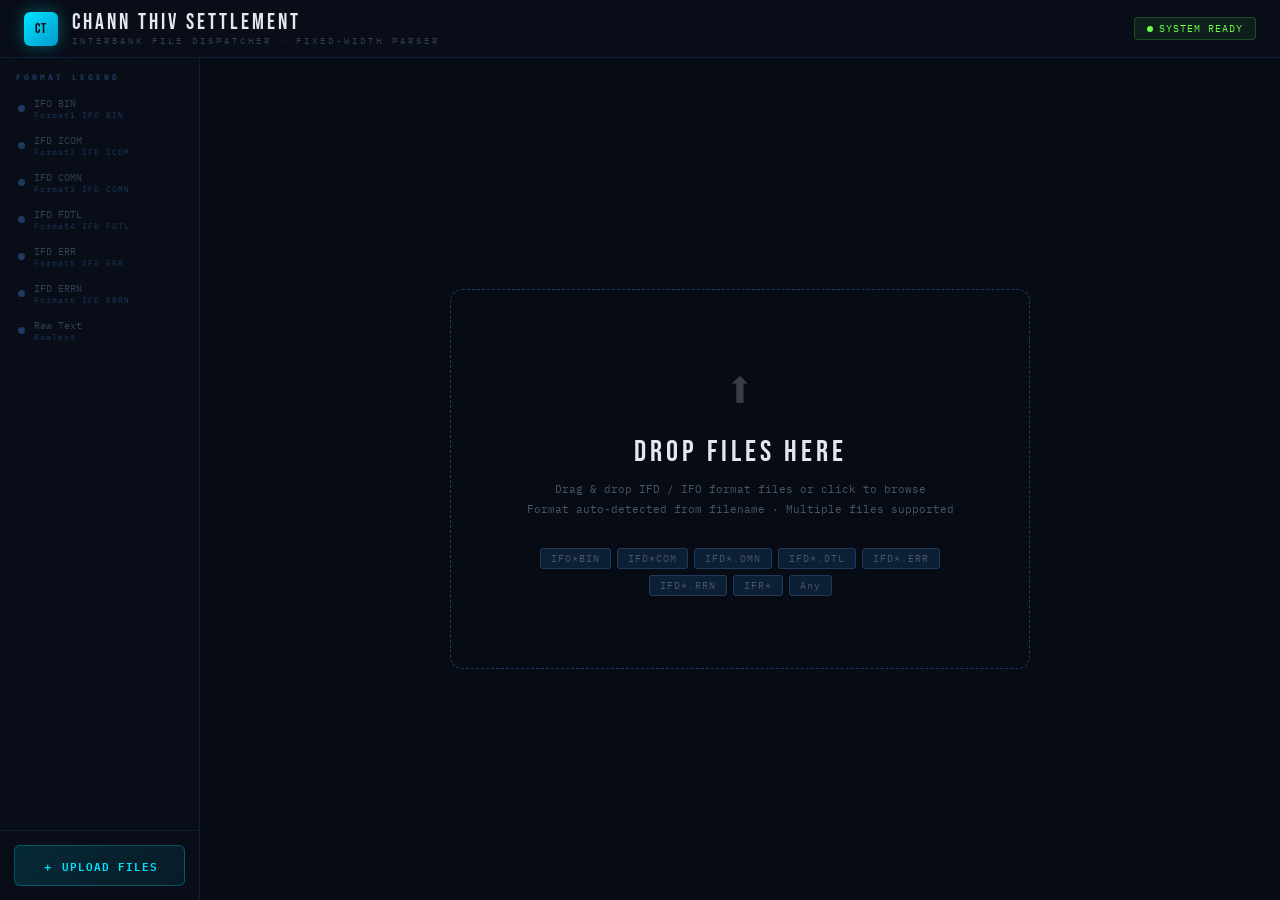
==== index.html @ de0f19fb "Update index.html" ====
<!DOCTYPE html>
<html lang="en">
<head>
  <meta charset="UTF-8" />
  <meta name="viewport" content="width=device-width, initial-scale=1.0"/>
  <title>IFD File Parser System</title>

  <!-- Google Fonts -->
  <link href="https://fonts.googleapis.com/css2?family=IBM+Plex+Mono:wght@300;400;500;600;700&family=Bebas+Neue&display=swap" rel="stylesheet"/>

  <!-- Stylesheet -->
  <link rel="stylesheet" href="./css/style.css"/>
</head>
<body>

  <!-- ═══════════════════════════════════════════════
       HEADER
  ═══════════════════════════════════════════════ -->
  <div id="header">
    <div id="header-left">
      <div id="logo">CT</div>
      <div>
        <div id="app-title">CHANN THIV SETTLEMENT</div>
        <div id="app-sub">INTERBANK FILE DISPATCHER · FIXED-WIDTH PARSER</div>
      </div>
    </div>
    <div id="header-right">
      <div class="badge" id="badge-files">— FILES LOADED</div>
      <div class="badge" id="badge-status">
        <span class="pulse-dot"></span> SYSTEM READY
      </div>
    </div>
  </div>

  <!-- ═══════════════════════════════════════════════
       MAIN LAYOUT
  ═══════════════════════════════════════════════ -->
  <div id="layout">

    <!-- SIDEBAR -->
    <div id="sidebar">
      <div id="sidebar-title">FORMAT LEGEND</div>
      <div id="format-legend">
        <!-- Populated by app.js → renderLegend() -->
      </div>
      <div id="sidebar-bottom">
        <button class="btn" id="btn-upload" onclick="document.getElementById('file-input').click()">
          ＋ UPLOAD FILES
        </button>
        <button class="btn" id="btn-clear" onclick="clearAll()">
          ✕ CLEAR ALL
        </button>
      </div>
    </div>

    <!-- MAIN CONTENT -->
    <div id="main">

      <!-- ── DROP ZONE (shown when no files loaded) ── -->
      <div id="dropzone-wrap">
        <div id="dropzone"
          ondragover="onDragOver(event)"
          ondragleave="onDragLeave(event)"
          ondrop="onDrop(event)"
          onclick="document.getElementById('file-input').click()"
        >
          <!-- Loading state -->
          <div id="loading-wrap">
            <div id="spinner"></div>
            <div id="loading-text">PROCESSING FILES... 0%</div>
            <div id="progress-bar-wrap">
              <div id="progress-bar"></div>
            </div>
          </div>

          <!-- Default state -->
          <div id="dz-content">
            <div id="dz-icon">⬆</div>
            <div id="dz-title">DROP FILES HERE</div>
            <div id="dz-sub">
              Drag &amp; drop IFD / IFO format files or click to browse<br>
              Format auto-detected from filename · Multiple files supported
            </div>
            <div id="dz-tags">
              <span class="dz-tag">IFO*BIN</span>
              <span class="dz-tag">IFD*COM</span>
              <span class="dz-tag">IFD*.OMN</span>
              <span class="dz-tag">IFD*.DTL</span>
              <span class="dz-tag">IFD*.ERR</span>
              <span class="dz-tag">IFD*.RRN</span>
              <span class="dz-tag">IFR*</span>
              <span class="dz-tag">Any</span>
            </div>
          </div>
        </div>
      </div>

      <!-- ── FILE VIEW (shown when files are loaded) ── -->
      <div id="file-view">

        <!-- File Tabs -->
        <div id="tabs-bar">
          <!-- Populated by app.js → renderTabs() -->
          <div id="tab-add-wrap">
            <button id="tab-add-btn" onclick="document.getElementById('file-input').click()">
              ＋ ADD
            </button>
          </div>
        </div>

        <!-- Toolbar -->
        <div id="toolbar">
          <div id="search-wrap">
            <span id="search-icon">⌕</span>
            <input
              type="text"
              id="search-input"
              placeholder="Search all columns..."
              oninput="onSearch(this.value)"
            />
            <span id="search-clear" onclick="clearSearch()">✕</span>
          </div>
          <div id="format-badge" class="badge">—</div>
          <div id="stats">
            <span><span class="stat-label">ROWS </span><span class="stat-val" id="stat-rows">0</span></span>
            <span><span class="stat-label">COLS </span><span class="stat-val" id="stat-cols">0</span></span>
            <span><span class="stat-label">SIZE </span><span class="stat-val" id="stat-size">—</span></span>
            <span id="filter-note"></span>
          </div>
          <button id="btn-export" onclick="exportCSV()">↓ EXPORT CSV</button>
        </div>

        <!-- Data Table -->
        <div id="table-wrap">
          <table id="data-table">
            <thead id="table-head"></thead>
            <tbody id="table-body"></tbody>
          </table>
        </div>

        <!-- Status Bar -->
        <div id="status-bar">
          <span id="status-left">IFD PARSER · PAN MASKING ACTIVE · 🔒 CARD DATA PROTECTED</span>
          <div id="status-files"></div>
          <span id="status-right">CLICK ANY CELL TO COPY</span>
        </div>

      </div><!-- /file-view -->
    </div><!-- /main -->
  </div><!-- /layout -->

  <!-- Hidden file input -->
  <input type="file" id="file-input" multiple style="display:none"
    onchange="handleFileInput(this.files)"/>

  <!-- Copy toast notification -->
  <div id="toast">Copied!</div>

  <!-- ═══════════════════════════════════════════════
       SCRIPTS (formats first, then app logic)
  ═══════════════════════════════════════════════ -->
  <script src="./js/formats.js"></script>
  <script src="./js/app.js"></script>

</body>
</html>
---- css/style.css ----
/* ═══════════════════════════════════════════════════════════════════
   IFD FILE PARSER SYSTEM — STYLESHEET
   style.css

   Sections:
   1. Reset & Base
   2. Scrollbar
   3. Header
   4. Layout
   5. Sidebar
   6. Buttons
   7. Drop Zone
   8. Loading
   9. File View
   10. Tabs
   11. Toolbar & Search
   12. Data Table
   13. Status Bar
   14. Toast
   15. Animations
═══════════════════════════════════════════════════════════════════ */


/* ─── 1. RESET & BASE ───────────────────────────────────────────── */
*, *::before, *::after {
  box-sizing: border-box;
  margin: 0;
  padding: 0;
}

html, body {
  height: 100%;
  overflow: hidden;
}

body {
  background: #070B14;
  color: #CBD5E1;
  font-family: 'IBM Plex Mono', 'Courier New', monospace;
  display: flex;
  flex-direction: column;
  height: 100vh;
}


/* ─── 2. SCROLLBAR ──────────────────────────────────────────────── */
::-webkit-scrollbar          { width: 5px; height: 5px; }
::-webkit-scrollbar-track    { background: #0A0F1E; }
::-webkit-scrollbar-thumb    { background: #1E3A5F; border-radius: 3px; }
::-webkit-scrollbar-thumb:hover { background: #00E5FF44; }


/* ─── 3. HEADER ─────────────────────────────────────────────────── */
#header {
  background: #080D18;
  border-bottom: 1px solid #0D1F35;
  padding: 0 24px;
  height: 58px;
  display: flex;
  align-items: center;
  justify-content: space-between;
  flex-shrink: 0;
  z-index: 20;
}

#header-left {
  display: flex;
  align-items: center;
  gap: 14px;
}

#logo {
  width: 34px;
  height: 34px;
  background: linear-gradient(135deg, #00E5FF, #0099CC);
  border-radius: 6px;
  display: flex;
  align-items: center;
  justify-content: center;
  font-family: 'Bebas Neue';
  font-size: 14px;
  color: #070B14;
  letter-spacing: 1px;
  box-shadow: 0 0 16px rgba(0, 229, 255, 0.35);
  flex-shrink: 0;
}

#app-title {
  font-family: 'Bebas Neue';
  font-size: 22px;
  letter-spacing: 3px;
  color: #E2E8F0;
  line-height: 1;
}

#app-sub {
  font-size: 9px;
  color: #334155;
  letter-spacing: 3px;
  margin-top: 1px;
}

#header-right {
  display: flex;
  align-items: center;
  gap: 10px;
}

/* Badges */
.badge {
  border-radius: 4px;
  padding: 4px 12px;
  font-size: 10px;
  letter-spacing: 1px;
  display: flex;
  align-items: center;
  gap: 6px;
}

#badge-files {
  background: rgba(0, 229, 255, 0.08);
  border: 1px solid rgba(0, 229, 255, 0.2);
  color: #00E5FF;
  display: none; /* shown via JS when files are loaded */
}

#badge-status {
  background: rgba(105, 255, 71, 0.08);
  border: 1px solid rgba(105, 255, 71, 0.2);
  color: #69FF47;
}

.pulse-dot {
  width: 6px;
  height: 6px;
  border-radius: 50%;
  background: #69FF47;
  animation: pulse 2s infinite;
  display: inline-block;
}


/* ─── 4. LAYOUT ─────────────────────────────────────────────────── */
#layout {
  display: flex;
  flex: 1;
  overflow: hidden;
}

#main {
  flex: 1;
  display: flex;
  flex-direction: column;
  overflow: hidden;
}


/* ─── 5. SIDEBAR ────────────────────────────────────────────────── */
#sidebar {
  width: 200px;
  background: #080D18;
  border-right: 1px solid #0D1F35;
  display: flex;
  flex-direction: column;
  flex-shrink: 0;
}

#sidebar-title {
  padding: 14px 16px 8px;
  font-size: 8px;
  color: #1E3A5F;
  letter-spacing: 3px;
  font-weight: 700;
}

#format-legend {
  flex: 1;
  overflow-y: auto;
}

/* Each format row in sidebar */
.legend-item {
  padding: 7px 16px;
  display: flex;
  align-items: center;
  gap: 9px;
  border-left: 2px solid transparent;
  transition: all 0.2s;
}

.legend-dot {
  width: 7px;
  height: 7px;
  border-radius: 50%;
  background: #1E3A5F;
  flex-shrink: 0;
  transition: all 0.3s;
}

.legend-label {
  font-size: 10px;
  color: #334155;
  font-weight: 400;
}

.legend-sub {
  font-size: 8px;
  color: #1E3A5F;
  letter-spacing: 1px;
}

#sidebar-bottom {
  padding: 14px;
  border-top: 1px solid #0D1F35;
  display: flex;
  flex-direction: column;
  gap: 6px;
}


/* ─── 6. BUTTONS ────────────────────────────────────────────────── */
.btn {
  width: 100%;
  border-radius: 6px;
  padding: 10px 0;
  font-size: 11px;
  font-family: 'IBM Plex Mono';
  letter-spacing: 1px;
  font-weight: 600;
  cursor: pointer;
  transition: all 0.15s;
}

.btn:hover  { opacity: 0.82; transform: translateY(-1px); }
.btn:active { transform: translateY(0); }

#btn-upload {
  background: linear-gradient(135deg, #00E5FF22, #00E5FF11);
  border: 1px solid #00E5FF44;
  color: #00E5FF;
}

#btn-clear {
  background: transparent;
  border: 1px solid #1E3A5F;
  color: #475569;
  display: none; /* shown via JS */
}


/* ─── 7. DROP ZONE ──────────────────────────────────────────────── */
#dropzone-wrap {
  flex: 1;
  display: flex;
  align-items: center;
  justify-content: center;
  padding: 40px;
}

#dropzone {
  width: 100%;
  max-width: 580px;
  border-radius: 12px;
  padding: 72px 48px;
  text-align: center;
  border: 1.5px dashed #1E3A5F;
  transition: all 0.2s;
  cursor: pointer;
}

#dropzone:hover,
#dropzone.drag {
  border-color: #00E5FF;
  box-shadow: 0 0 40px rgba(0, 229, 255, 0.15),
              inset 0 0 40px rgba(0, 229, 255, 0.04);
  background: rgba(0, 229, 255, 0.03);
}

#dz-icon {
  font-size: 52px;
  margin-bottom: 20px;
  opacity: 0.25;
  line-height: 1;
}

#dz-title {
  font-family: 'Bebas Neue';
  font-size: 30px;
  color: #E2E8F0;
  letter-spacing: 4px;
  margin-bottom: 10px;
}

#dz-sub {
  font-size: 11px;
  color: #475569;
  line-height: 1.8;
  margin-bottom: 28px;
}

#dz-tags {
  display: flex;
  flex-wrap: wrap;
  gap: 6px;
  justify-content: center;
}

.dz-tag {
  background: #0D1F35;
  border: 1px solid #1E3A5F;
  border-radius: 3px;
  padding: 3px 10px;
  font-size: 10px;
  color: #475569;
  letter-spacing: 1px;
}


/* ─── 8. LOADING ────────────────────────────────────────────────── */
#loading-wrap {
  display: none; /* toggled via JS */
  flex-direction: column;
  align-items: center;
}

#spinner {
  width: 52px;
  height: 52px;
  border: 3px solid #0D1F35;
  border-top: 3px solid #00E5FF;
  border-radius: 50%;
  margin: 0 auto 24px;
  animation: spin 0.9s linear infinite;
}

#loading-text {
  font-size: 12px;
  color: #00E5FF;
  margin-bottom: 20px;
  letter-spacing: 2px;
}

#progress-bar-wrap {
  background: #0D1F35;
  border-radius: 4px;
  height: 3px;
  overflow: hidden;
  width: 280px;
}

#progress-bar {
  height: 100%;
  background: linear-gradient(90deg, #00E5FF, #69FF47);
  border-radius: 4px;
  width: 0%;
  transition: width 0.4s ease;
}


/* ─── 9. FILE VIEW ──────────────────────────────────────────────── */
#file-view {
  display: none; /* shown via JS */
  flex-direction: column;
  flex: 1;
  overflow: hidden;
}


/* ─── 10. TABS ──────────────────────────────────────────────────── */
#tabs-bar {
  background: #080D18;
  border-bottom: 1px solid #0D1F35;
  display: flex;
  align-items: stretch;
  overflow-x: auto;
  flex-shrink: 0;
  min-height: 44px;
}

#tabs-bar::-webkit-scrollbar { height: 3px; }

.tab {
  padding: 0 16px;
  display: flex;
  align-items: center;
  gap: 8px;
  border-bottom: 2px solid transparent;
  min-width: 0;
  flex-shrink: 0;
  max-width: 220px;
  cursor: pointer;
  transition: all 0.18s;
}

.tab:hover  { background: rgba(255, 255, 255, 0.04); }
.tab.active { background: rgba(0, 0, 0, 0.3); }

.tab-dot {
  width: 7px;
  height: 7px;
  border-radius: 50%;
  flex-shrink: 0;
}

.tab-name {
  font-size: 10px;
  color: #475569;
  overflow: hidden;
  text-overflow: ellipsis;
  white-space: nowrap;
  font-weight: 400;
}

.tab.active .tab-name { font-weight: 600; }

.tab-count {
  background: rgba(255, 255, 255, 0.05);
  border-radius: 3px;
  padding: 1px 6px;
  font-size: 9px;
  color: #334155;
  flex-shrink: 0;
}

.tab-close {
  background: none;
  border: none;
  color: #334155;
  cursor: pointer;
  font-size: 14px;
  padding: 0 2px;
  margin-left: 2px;
  flex-shrink: 0;
  line-height: 1;
}

.tab-close:hover { color: #FF4757; }

#tab-add-wrap {
  margin-left: auto;
  display: flex;
  align-items: center;
  padding: 0 12px;
}

#tab-add-btn {
  background: none;
  border: 1.5px dashed #1E3A5F;
  color: #334155;
  font-size: 10px;
  padding: 5px 12px;
  border-radius: 4px;
  cursor: pointer;
  font-family: 'IBM Plex Mono';
  letter-spacing: 1px;
  transition: all 0.2s;
}

#tab-add-btn:hover { border-color: #00E5FF66; }


/* ─── 11. TOOLBAR & SEARCH ──────────────────────────────────────── */
#toolbar {
  background: #080D18;
  border-bottom: 1px solid #0D1F35;
  padding: 10px 20px;
  display: flex;
  align-items: center;
  gap: 12px;
  flex-shrink: 0;
  flex-wrap: wrap;
}

#search-wrap {
  display: flex;
  align-items: center;
  gap: 8px;
  background: #0A0F1E;
  border: 1px solid #1E3A5F;
  border-radius: 6px;
  padding: 6px 12px;
  flex: 1;
  max-width: 340px;
}

#search-icon {
  color: #334155;
  font-size: 14px;
}

#search-input {
  background: none;
  border: none;
  color: #94A3B8;
  font-size: 11px;
  font-family: 'IBM Plex Mono';
  width: 100%;
  outline: none;
}

#search-input::placeholder { color: #334155; }

#search-clear {
  color: #334155;
  cursor: pointer;
  font-size: 11px;
  display: none; /* shown via JS when search has value */
}

#format-badge {
  border-radius: 4px;
  padding: 5px 12px;
  font-size: 10px;
  letter-spacing: 1px;
  font-weight: 600;
  flex-shrink: 0;
}

#stats {
  display: flex;
  gap: 16px;
  font-size: 10px;
  flex-shrink: 0;
}

.stat-label { color: #334155; }
.stat-val   { color: #94A3B8; font-weight: 600; }

#filter-note {
  color: #FFD700;
  font-size: 9px;
  display: none; /* shown via JS */
}

#btn-export {
  margin-left: auto;
  background: transparent;
  border-radius: 6px;
  padding: 7px 18px;
  font-size: 10px;
  font-family: 'IBM Plex Mono';
  letter-spacing: 1px;
  flex-shrink: 0;
  cursor: pointer;
  transition: all 0.15s;
}

#btn-export:hover { opacity: 0.82; transform: translateY(-1px); }


/* ─── 12. DATA TABLE ────────────────────────────────────────────── */
#table-wrap {
  flex: 1;
  overflow: auto;
  position: relative;
}

#data-table {
  border-collapse: collapse;
  font-size: 11px;
  min-width: 100%;
  table-layout: auto;
}

#data-table thead {
  position: sticky;
  top: 0;
  z-index: 5;
}

#data-table thead tr { background: #080D18; }

#data-table th {
  padding: 9px 14px;
  text-align: left;
  background: #080D18;
  font-size: 10px;
  letter-spacing: 0.5px;
  font-weight: 500;
  border-right: 1px solid #0D1F35;
  white-space: nowrap;
  min-width: 80px;
}

th.num-col {
  padding: 9px 10px;
  text-align: center;
  color: #1E3A5F;
  font-weight: 400;
  min-width: 44px;
  position: sticky;
  left: 0;
  z-index: 6;
}

th.pan-col { font-weight: 700 !important; }

#data-table tbody tr  { border-bottom: 1px solid #0A0F1E; }
#data-table tbody tr:nth-child(even) { background: rgba(255, 255, 255, 0.012); }

#data-table td {
  padding: 7px 14px;
  border-right: 1px solid #0A0F1E;
  white-space: nowrap;
  overflow: hidden;
  text-overflow: ellipsis;
  max-width: 220px;
  color: #94A3B8;
  cursor: pointer;
  transition: background 0.12s;
}

#data-table td:hover  { background: rgba(0, 229, 255, 0.08) !important; }
#data-table td.copied { background: rgba(0, 229, 255, 0.18) !important; }

td.num-td {
  padding: 7px 10px;
  text-align: center;
  color: #1E3A5F;
  font-size: 9px;
  border-right: 1px solid #0D1F35;
  user-select: none;
  position: sticky;
  left: 0;
}

td.pan-td   { color: rgba(255, 215, 0, 0.6) !important; }
td.empty-td { color: #1E3A5F !important; font-style: italic; }

#empty-row td {
  padding: 48px;
  text-align: center;
  color: #1E3A5F;
  font-size: 12px;
}

/* Row fade-in animation */
.row-in {
  animation: fadeUp 0.25s ease forwards;
  opacity: 0;
}


/* ─── 13. STATUS BAR ────────────────────────────────────────────── */
#status-bar {
  background: #080D18;
  border-top: 1px solid #0D1F35;
  padding: 5px 20px;
  display: flex;
  align-items: center;
  gap: 20px;
  flex-shrink: 0;
  flex-wrap: wrap;
}

#status-left  { font-size: 9px; color: #1E3A5F; letter-spacing: 2px; }
#status-files { margin-left: auto; display: flex; gap: 14px; }
#status-right { font-size: 9px; color: #1E3A5F; letter-spacing: 1px; }

.status-file-item {
  display: flex;
  align-items: center;
  gap: 5px;
  font-size: 9px;
  color: #334155;
}

.status-dot {
  width: 5px;
  height: 5px;
  border-radius: 50%;
}


/* ─── 14. TOAST ─────────────────────────────────────────────────── */
#toast {
  position: fixed;
  bottom: 24px;
  right: 24px;
  background: #00E5FF;
  color: #070B14;
  padding: 8px 18px;
  border-radius: 6px;
  font-size: 11px;
  font-weight: 600;
  letter-spacing: 1px;
  transform: translateY(60px);
  opacity: 0;
  transition: all 0.25s;
  z-index: 999;
  pointer-events: none;
}

#toast.show {
  transform: translateY(0);
  opacity: 1;
}


/* ─── 15. ANIMATIONS ────────────────────────────────────────────── */
@keyframes spin {
  to { transform: rotate(360deg); }
}

@keyframes pulse {
  0%, 100% { opacity: 1; }
  50%       { opacity: 0.3; }
}

@keyframes fadeUp {
  from { opacity: 0; transform: translateY(6px); }
  to   { opacity: 1; transform: translateY(0); }
}
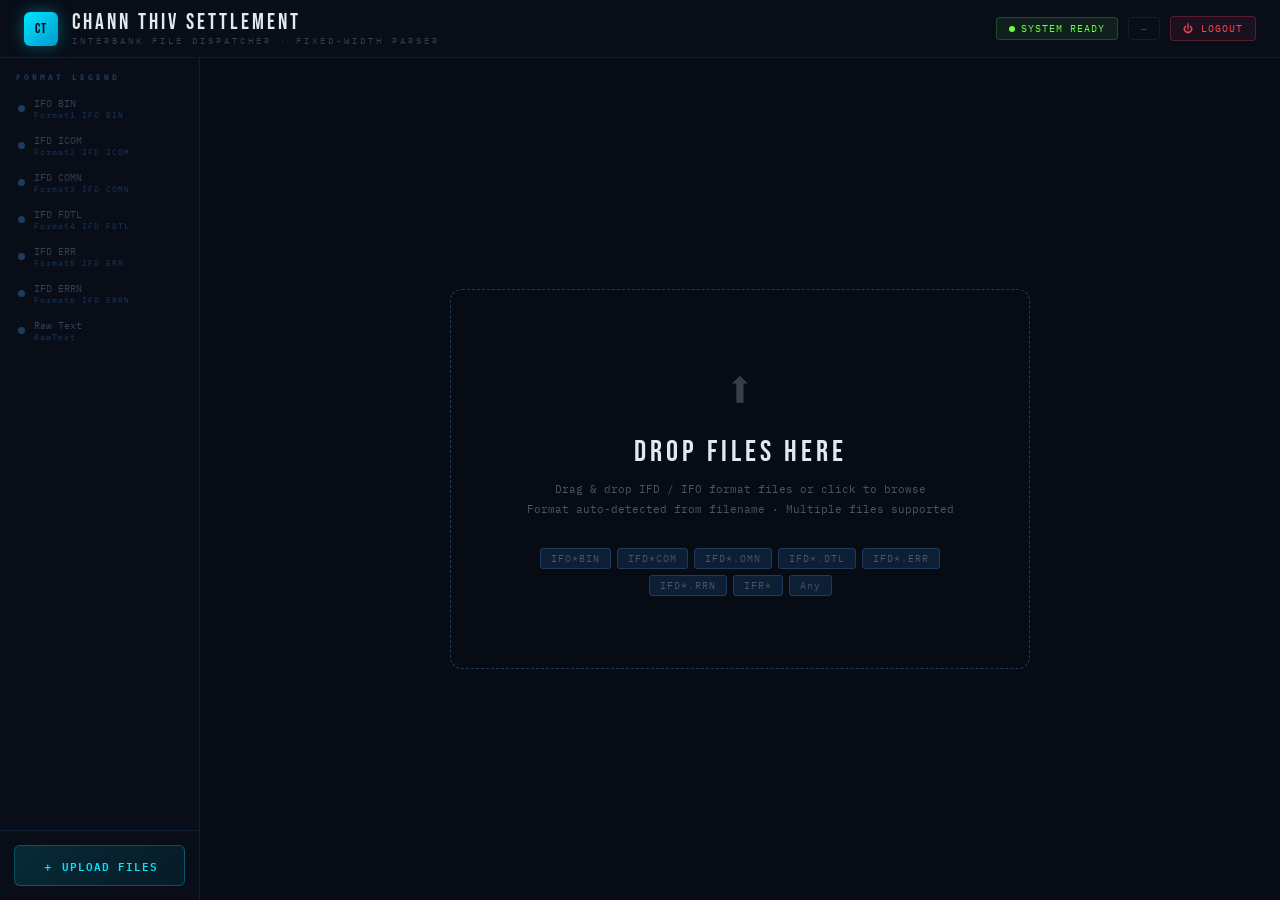
==== commit 5f2b91e6: "Add files via upload" ====
--- a/index.html
+++ b/index.html
@@ -10,6 +10,32 @@
 
   <!-- Stylesheet -->
   <link rel="stylesheet" href="./css/style.css"/>
+
+  <style>
+    /* ── NAV additions (does not override existing style.css) ── */
+    .nav-link {
+      font-size: 10px; letter-spacing: 1px; color: #475569;
+      text-decoration: none; padding: 5px 12px;
+      border: 1px solid #0D1F35; border-radius: 4px;
+      transition: all 0.15s;
+    }
+    .nav-link:hover, .nav-link.active {
+      color: #00E5FF; border-color: #00E5FF44;
+      background: rgba(0,229,255,0.06);
+    }
+    .btn-logout {
+      font-size: 10px; letter-spacing: 1px; color: #FF4757;
+      background: rgba(255,71,87,0.08);
+      border: 1px solid rgba(255,71,87,0.25); border-radius: 4px;
+      padding: 5px 12px; cursor: pointer;
+      font-family: 'IBM Plex Mono'; transition: all 0.15s;
+    }
+    .btn-logout:hover { background: rgba(255,71,87,0.15); }
+    .session-badge {
+      font-size: 9px; color: #334155; letter-spacing: 1px;
+      padding: 5px 12px; border: 1px solid #0D1F35; border-radius: 4px;
+    }
+  </style>
 </head>
 <body>
 
@@ -29,6 +55,10 @@
       <div class="badge" id="badge-status">
         <span class="pulse-dot"></span> SYSTEM READY
       </div>
+      <!-- ── AUTH NAV (injected by auth guard below) ── -->
+      <a href="user-management.html" class="nav-link" id="nav-users" style="display:none">⬤ USERS</a>
+      <div class="session-badge" id="session-badge">—</div>
+      <button class="btn-logout" onclick="Auth.logout()">⏻ LOGOUT</button>
     </div>
   </div>
 
@@ -157,8 +187,22 @@
   <div id="toast">Copied!</div>
 
   <!-- ═══════════════════════════════════════════════
-       SCRIPTS (formats first, then app logic)
+       SCRIPTS — auth first, then formats, then app
   ═══════════════════════════════════════════════ -->
+  <script src="./js/auth.js"></script>
+  <script>
+    // ── SESSION GUARD ─────────────────────────────────────────────
+    Auth.requireAuth();
+    const _session = Auth.getSession();
+
+    // Show session info & admin-only nav
+    document.getElementById('session-badge').textContent =
+      '⬤ ' + _session.fullName.split(' ')[0].toUpperCase() + ' · ' + _session.role.toUpperCase();
+
+    if (_session.role === 'admin') {
+      document.getElementById('nav-users').style.display = 'inline';
+    }
+  </script>
   <script src="./js/formats.js"></script>
   <script src="./js/app.js"></script>
 
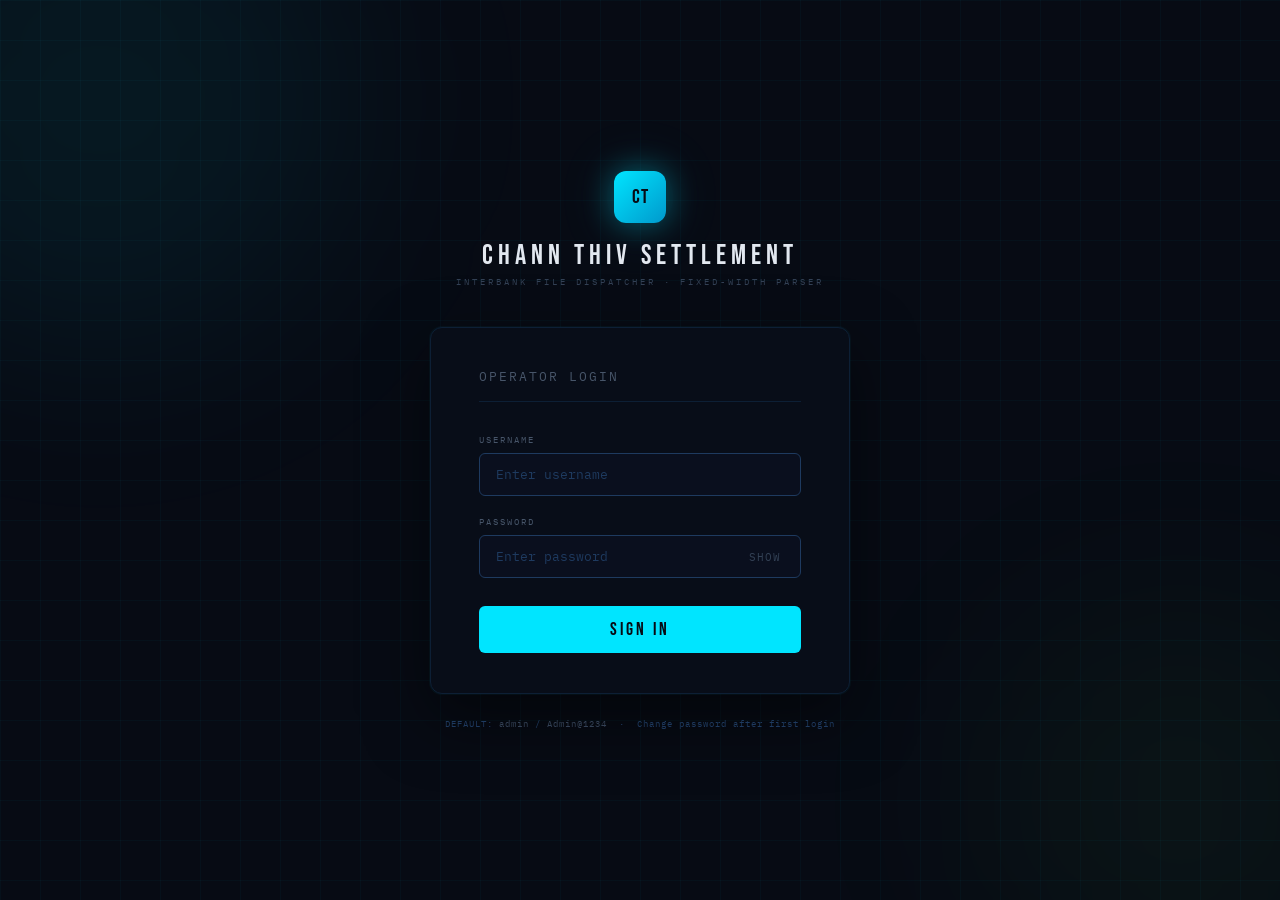
==== commit fb5ed520: "Add files via upload" ====
--- a/index.html
+++ b/index.html
@@ -4,44 +4,95 @@
   <meta charset="UTF-8" />
   <meta name="viewport" content="width=device-width, initial-scale=1.0"/>
   <title>IFD File Parser System</title>
-
-  <!-- Google Fonts -->
   <link href="https://fonts.googleapis.com/css2?family=IBM+Plex+Mono:wght@300;400;500;600;700&family=Bebas+Neue&display=swap" rel="stylesheet"/>
-
-  <!-- Stylesheet -->
   <link rel="stylesheet" href="./css/style.css"/>
-
   <style>
-    /* ── NAV additions (does not override existing style.css) ── */
-    .nav-link {
-      font-size: 10px; letter-spacing: 1px; color: #475569;
-      text-decoration: none; padding: 5px 12px;
-      border: 1px solid #0D1F35; border-radius: 4px;
-      transition: all 0.15s;
-    }
-    .nav-link:hover, .nav-link.active {
-      color: #00E5FF; border-color: #00E5FF44;
-      background: rgba(0,229,255,0.06);
-    }
-    .btn-logout {
-      font-size: 10px; letter-spacing: 1px; color: #FF4757;
-      background: rgba(255,71,87,0.08);
-      border: 1px solid rgba(255,71,87,0.25); border-radius: 4px;
-      padding: 5px 12px; cursor: pointer;
-      font-family: 'IBM Plex Mono'; transition: all 0.15s;
-    }
-    .btn-logout:hover { background: rgba(255,71,87,0.15); }
-    .session-badge {
-      font-size: 9px; color: #334155; letter-spacing: 1px;
-      padding: 5px 12px; border: 1px solid #0D1F35; border-radius: 4px;
-    }
+    #sidebar { width: 220px; display: flex; flex-direction: column; overflow: hidden; }
+    #sidebar-scroll { flex: 1; overflow-y: auto; overflow-x: hidden; }
+    #sidebar-session {
+      padding: 12px 16px 10px; border-bottom: 1px solid #0D1F35;
+      display: flex; align-items: center; gap: 8px;
+    }
+    #sidebar-avatar {
+      width: 30px; height: 30px;
+      background: linear-gradient(135deg, #00E5FF22, #00E5FF11);
+      border: 1px solid #00E5FF33; border-radius: 50%;
+      display: flex; align-items: center; justify-content: center;
+      font-size: 11px; color: #00E5FF; font-weight: 700; flex-shrink: 0;
+    }
+    #sidebar-user-name { font-size: 10px; color: #94A3B8; font-weight: 600; line-height: 1.3; }
+    #sidebar-user-role { font-size: 8px; color: #334155; letter-spacing: 1px; }
+
+    .menu-section { border-bottom: 1px solid #0D1F35; }
+    .menu-section-header {
+      display: flex; align-items: center; justify-content: space-between;
+      padding: 10px 16px 8px; cursor: pointer; user-select: none;
+      transition: background 0.15s;
+    }
+    .menu-section-header:hover { background: rgba(255,255,255,0.02); }
+    .menu-section-title { font-size: 8px; letter-spacing: 3px; font-weight: 700; }
+    .menu-section-arrow { font-size: 9px; color: #334155; transition: transform 0.2s; }
+    .menu-section.collapsed .menu-section-arrow { transform: rotate(-90deg); }
+    .menu-section.collapsed .menu-section-body { display: none; }
+
+    .section-settlement .menu-section-title { color: #00E5FF99; }
+    .section-users .menu-section-title      { color: #FFD70099; }
+
+    #format-legend { padding: 4px 0 6px; }
+
+    .nav-item {
+      display: flex; align-items: center; gap: 10px;
+      padding: 8px 16px; text-decoration: none;
+      color: #475569; font-size: 10px; letter-spacing: 1px;
+      border-left: 2px solid transparent; transition: all 0.15s; cursor: pointer;
+    }
+    .nav-item:hover { color: #CBD5E1; background: rgba(255,255,255,0.025); }
+    .nav-item.active-page { color: #00E5FF; border-left-color: #00E5FF; background: rgba(0,229,255,0.04); }
+    .nav-item.users-active { color: #FFD700; border-left-color: #FFD700; background: rgba(255,215,0,0.04); }
+
+    .nav-icon {
+      width: 18px; height: 18px; border-radius: 4px;
+      display: flex; align-items: center; justify-content: center;
+      font-size: 10px; flex-shrink: 0;
+    }
+    .ni-cyan   { background: rgba(0,229,255,0.12);  color: #00E5FF; }
+    .ni-red    { background: rgba(255,71,87,0.12);  color: #FF4757; }
+    .ni-yellow { background: rgba(255,215,0,0.12);  color: #FFD700; }
+    .ni-green  { background: rgba(105,255,71,0.12); color: #69FF47; }
+    .ni-purple { background: rgba(168,85,247,0.12); color: #A855F7; }
+
+    .nav-label { flex: 1; }
+    .nav-count {
+      font-size: 8px; background: rgba(255,215,0,0.1);
+      color: #FFD700; border: 1px solid rgba(255,215,0,0.2);
+      border-radius: 3px; padding: 1px 5px;
+    }
+
+    .menu-divider { height: 1px; background: #0D1F35; margin: 4px 16px; }
+
+    #sidebar-footer {
+      padding: 12px 14px; border-top: 1px solid #0D1F35; flex-shrink: 0;
+    }
+    #btn-logout-side {
+      width: 100%; background: transparent;
+      border: 1px solid rgba(255,71,87,0.2); border-radius: 6px;
+      padding: 9px 0; font-size: 10px; font-family: 'IBM Plex Mono';
+      letter-spacing: 1px; color: #FF4757; cursor: pointer;
+      transition: all 0.15s; display: flex; align-items: center;
+      justify-content: center; gap: 7px;
+    }
+    #btn-logout-side:hover { background: rgba(255,71,87,0.08); border-color: rgba(255,71,87,0.4); }
+
+    .admin-only { display: none; }
+
+    ::-webkit-scrollbar { width: 3px; }
+    ::-webkit-scrollbar-track { background: transparent; }
+    ::-webkit-scrollbar-thumb { background: #1E3A5F; border-radius: 3px; }
   </style>
 </head>
 <body>
 
-  <!-- ═══════════════════════════════════════════════
-       HEADER
-  ═══════════════════════════════════════════════ -->
+  <!-- HEADER -->
   <div id="header">
     <div id="header-left">
       <div id="logo">CT</div>
@@ -55,38 +106,99 @@
       <div class="badge" id="badge-status">
         <span class="pulse-dot"></span> SYSTEM READY
       </div>
-      <!-- ── AUTH NAV (injected by auth guard below) ── -->
-      <a href="user-management.html" class="nav-link" id="nav-users" style="display:none">⬤ USERS</a>
-      <div class="session-badge" id="session-badge">—</div>
-      <button class="btn-logout" onclick="Auth.logout()">⏻ LOGOUT</button>
     </div>
   </div>
 
-  <!-- ═══════════════════════════════════════════════
-       MAIN LAYOUT
-  ═══════════════════════════════════════════════ -->
+  <!-- LAYOUT -->
   <div id="layout">
 
-    <!-- SIDEBAR -->
+    <!-- ══════════════ SIDEBAR ══════════════ -->
     <div id="sidebar">
-      <div id="sidebar-title">FORMAT LEGEND</div>
-      <div id="format-legend">
-        <!-- Populated by app.js → renderLegend() -->
-      </div>
-      <div id="sidebar-bottom">
-        <button class="btn" id="btn-upload" onclick="document.getElementById('file-input').click()">
-          ＋ UPLOAD FILES
+
+      <!-- Session strip -->
+      <div id="sidebar-session">
+        <div id="sidebar-avatar">?</div>
+        <div>
+          <div id="sidebar-user-name">Loading...</div>
+          <div id="sidebar-user-role">—</div>
+        </div>
+      </div>
+
+      <div id="sidebar-scroll">
+
+        <!-- ── MENU 1: SETTLEMENT ── -->
+        <div class="menu-section section-settlement" id="section-settlement">
+          <div class="menu-section-header" onclick="toggleSection('section-settlement')">
+            <div class="menu-section-title">◈ SETTLEMENT</div>
+            <div class="menu-section-arrow">▾</div>
+          </div>
+          <div class="menu-section-body">
+
+            <div class="nav-item active-page" onclick="document.getElementById('file-input').click()">
+              <div class="nav-icon ni-cyan">⬆</div>
+              <span class="nav-label">Upload Files</span>
+            </div>
+
+            <div class="nav-item" onclick="clearAll()" id="nav-clear" style="display:none">
+              <div class="nav-icon ni-red">✕</div>
+              <span class="nav-label">Clear All Files</span>
+            </div>
+
+            <div class="menu-divider"></div>
+
+            <!-- Format legend populated by app.js -->
+            <div id="format-legend"></div>
+
+          </div>
+        </div>
+
+        <!-- ── MENU 2: USER MANAGEMENT (admin only) ── -->
+        <div class="menu-section section-users admin-only" id="section-users">
+          <div class="menu-section-header" onclick="toggleSection('section-users')">
+            <div class="menu-section-title">◈ USER MANAGEMENT</div>
+            <div class="menu-section-arrow">▾</div>
+          </div>
+          <div class="menu-section-body">
+
+            <a href="user-management.html" class="nav-item">
+              <div class="nav-icon ni-yellow">⊞</div>
+              <span class="nav-label">All Users</span>
+              <span class="nav-count" id="nav-user-count">0</span>
+            </a>
+
+            <a href="user-management.html" class="nav-item">
+              <div class="nav-icon ni-green">＋</div>
+              <span class="nav-label">Create New User</span>
+            </a>
+
+            <div class="menu-divider"></div>
+
+            <div style="padding:6px 16px 10px">
+              <div style="font-size:8px;color:#1E3A5F;letter-spacing:1.5px;margin-bottom:5px">CURRENT SESSION</div>
+              <div id="nav-online" style="font-size:10px;color:#334155;display:flex;align-items:center;gap:6px">
+                <div style="width:5px;height:5px;border-radius:50%;background:#69FF47;flex-shrink:0"></div>
+                <span>—</span>
+              </div>
+            </div>
+
+          </div>
+        </div>
+
+      </div><!-- /sidebar-scroll -->
+
+      <!-- Logout at bottom -->
+      <div id="sidebar-footer">
+        <button id="btn-logout-side" onclick="Auth.logout()">
+          <span>⏻</span> SIGN OUT
         </button>
-        <button class="btn" id="btn-clear" onclick="clearAll()">
-          ✕ CLEAR ALL
-        </button>
-      </div>
-    </div>
+      </div>
+
+    </div><!-- /sidebar -->
 
     <!-- MAIN CONTENT -->
     <div id="main">
 
-      <!-- ── DROP ZONE (shown when no files loaded) ── -->
+      <!-- Drop Zone -->
       <div id="dropzone-wrap">
         <div id="dropzone"
           ondragover="onDragOver(event)"
@@ -94,16 +206,11 @@
           ondrop="onDrop(event)"
           onclick="document.getElementById('file-input').click()"
         >
-          <!-- Loading state -->
           <div id="loading-wrap">
             <div id="spinner"></div>
             <div id="loading-text">PROCESSING FILES... 0%</div>
-            <div id="progress-bar-wrap">
-              <div id="progress-bar"></div>
-            </div>
-          </div>
-
-          <!-- Default state -->
+            <div id="progress-bar-wrap"><div id="progress-bar"></div></div>
+          </div>
           <div id="dz-content">
             <div id="dz-icon">⬆</div>
             <div id="dz-title">DROP FILES HERE</div>
@@ -125,29 +232,17 @@
         </div>
       </div>
 
-      <!-- ── FILE VIEW (shown when files are loaded) ── -->
+      <!-- File View -->
       <div id="file-view">
-
-        <!-- File Tabs -->
         <div id="tabs-bar">
-          <!-- Populated by app.js → renderTabs() -->
           <div id="tab-add-wrap">
-            <button id="tab-add-btn" onclick="document.getElementById('file-input').click()">
-              ＋ ADD
-            </button>
-          </div>
-        </div>
-
-        <!-- Toolbar -->
+            <button id="tab-add-btn" onclick="document.getElementById('file-input').click()">＋ ADD</button>
+          </div>
+        </div>
         <div id="toolbar">
           <div id="search-wrap">
             <span id="search-icon">⌕</span>
-            <input
-              type="text"
-              id="search-input"
-              placeholder="Search all columns..."
-              oninput="onSearch(this.value)"
-            />
+            <input type="text" id="search-input" placeholder="Search all columns..." oninput="onSearch(this.value)"/>
             <span id="search-clear" onclick="clearSearch()">✕</span>
           </div>
           <div id="format-badge" class="badge">—</div>
@@ -159,52 +254,76 @@
           </div>
           <button id="btn-export" onclick="exportCSV()">↓ EXPORT CSV</button>
         </div>
-
-        <!-- Data Table -->
         <div id="table-wrap">
           <table id="data-table">
             <thead id="table-head"></thead>
             <tbody id="table-body"></tbody>
           </table>
         </div>
-
-        <!-- Status Bar -->
         <div id="status-bar">
           <span id="status-left">IFD PARSER · PAN MASKING ACTIVE · 🔒 CARD DATA PROTECTED</span>
           <div id="status-files"></div>
           <span id="status-right">CLICK ANY CELL TO COPY</span>
         </div>
-
-      </div><!-- /file-view -->
+      </div>
+
     </div><!-- /main -->
   </div><!-- /layout -->
 
-  <!-- Hidden file input -->
-  <input type="file" id="file-input" multiple style="display:none"
-    onchange="handleFileInput(this.files)"/>
-
-  <!-- Copy toast notification -->
+  <input type="file" id="file-input" multiple style="display:none" onchange="handleFileInput(this.files)"/>
   <div id="toast">Copied!</div>
 
-  <!-- ═══════════════════════════════════════════════
-       SCRIPTS — auth first, then formats, then app
-  ═══════════════════════════════════════════════ -->
   <script src="./js/auth.js"></script>
   <script>
-    // ── SESSION GUARD ─────────────────────────────────────────────
+    /* ── AUTH GUARD ─────────────────────────────────── */
     Auth.requireAuth();
     const _session = Auth.getSession();
 
-    // Show session info & admin-only nav
-    document.getElementById('session-badge').textContent =
-      '⬤ ' + _session.fullName.split(' ')[0].toUpperCase() + ' · ' + _session.role.toUpperCase();
-
+    /* ── SESSION STRIP ──────────────────────────────── */
+    const _initials = _session.fullName.split(' ').map(w => w[0] || '').join('').slice(0,2).toUpperCase();
+    document.getElementById('sidebar-avatar').textContent    = _initials;
+    document.getElementById('sidebar-user-name').textContent = _session.fullName;
+    document.getElementById('sidebar-user-role').textContent = _session.role.toUpperCase();
+
+    /* ── ADMIN-ONLY: show users section ─────────────── */
     if (_session.role === 'admin') {
-      document.getElementById('nav-users').style.display = 'inline';
-    }
+      document.querySelectorAll('.admin-only').forEach(el => el.style.display = 'block');
+      const count = Auth.loadUsers().length;
+      const cEl   = document.getElementById('nav-user-count');
+      if (cEl) cEl.textContent = count;
+      const oEl = document.getElementById('nav-online');
+      if (oEl) oEl.querySelector('span').textContent = _session.fullName;
+    }
+
+    /* ── SECTION COLLAPSE ───────────────────────────── */
+    function toggleSection(id) {
+      const sec = document.getElementById(id);
+      sec.classList.toggle('collapsed');
+      try { sessionStorage.setItem('sb_' + id, sec.classList.contains('collapsed') ? '1' : '0'); }
+      catch(e) {}
+    }
+
+    // Restore saved collapse states
+    ['section-settlement', 'section-users'].forEach(id => {
+      try {
+        if (sessionStorage.getItem('sb_' + id) === '1') {
+          document.getElementById(id)?.classList.add('collapsed');
+        }
+      } catch(e) {}
+    });
   </script>
   <script src="./js/formats.js"></script>
   <script src="./js/app.js"></script>
+  <script>
+    /* Patch renderAll to sync the "Clear All Files" nav item visibility */
+    const _origRA = renderAll;
+    renderAll = function() {
+      _origRA();
+      const navClear = document.getElementById('nav-clear');
+      if (navClear) navClear.style.display = state.files.length > 0 ? 'flex' : 'none';
+    };
+    renderAll();
+  </script>
 
 </body>
 </html>
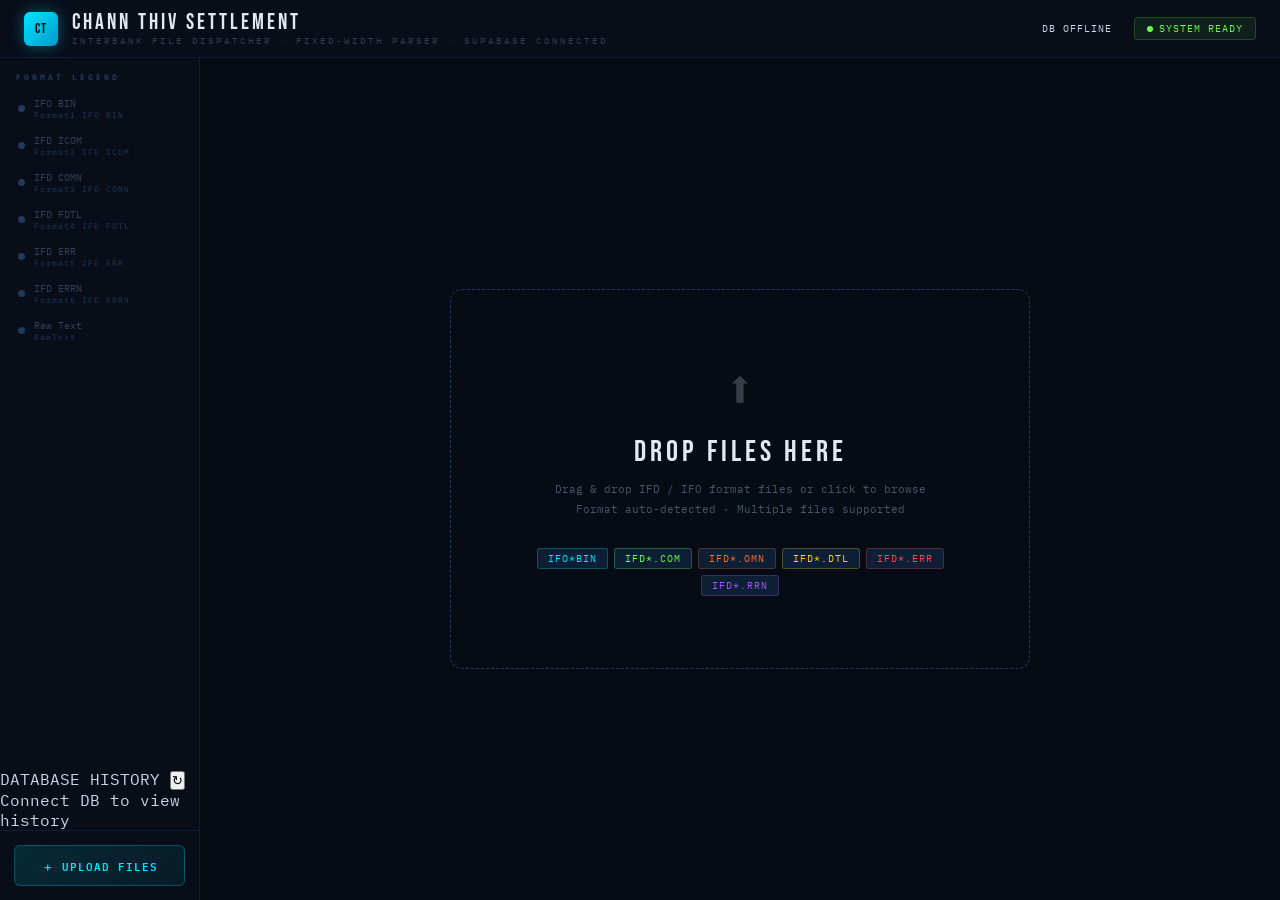
==== commit 026b1ae6: "Add files via upload" ====
--- a/index.html
+++ b/index.html
@@ -6,102 +6,24 @@
   <title>IFD File Parser System</title>
   <link href="https://fonts.googleapis.com/css2?family=IBM+Plex+Mono:wght@300;400;500;600;700&family=Bebas+Neue&display=swap" rel="stylesheet"/>
   <link rel="stylesheet" href="./css/style.css"/>
-  <style>
-    #sidebar { width: 220px; display: flex; flex-direction: column; overflow: hidden; }
-    #sidebar-scroll { flex: 1; overflow-y: auto; overflow-x: hidden; }
-    #sidebar-session {
-      padding: 12px 16px 10px; border-bottom: 1px solid #0D1F35;
-      display: flex; align-items: center; gap: 8px;
-    }
-    #sidebar-avatar {
-      width: 30px; height: 30px;
-      background: linear-gradient(135deg, #00E5FF22, #00E5FF11);
-      border: 1px solid #00E5FF33; border-radius: 50%;
-      display: flex; align-items: center; justify-content: center;
-      font-size: 11px; color: #00E5FF; font-weight: 700; flex-shrink: 0;
-    }
-    #sidebar-user-name { font-size: 10px; color: #94A3B8; font-weight: 600; line-height: 1.3; }
-    #sidebar-user-role { font-size: 8px; color: #334155; letter-spacing: 1px; }
-
-    .menu-section { border-bottom: 1px solid #0D1F35; }
-    .menu-section-header {
-      display: flex; align-items: center; justify-content: space-between;
-      padding: 10px 16px 8px; cursor: pointer; user-select: none;
-      transition: background 0.15s;
-    }
-    .menu-section-header:hover { background: rgba(255,255,255,0.02); }
-    .menu-section-title { font-size: 8px; letter-spacing: 3px; font-weight: 700; }
-    .menu-section-arrow { font-size: 9px; color: #334155; transition: transform 0.2s; }
-    .menu-section.collapsed .menu-section-arrow { transform: rotate(-90deg); }
-    .menu-section.collapsed .menu-section-body { display: none; }
-
-    .section-settlement .menu-section-title { color: #00E5FF99; }
-    .section-users .menu-section-title      { color: #FFD70099; }
-
-    #format-legend { padding: 4px 0 6px; }
-
-    .nav-item {
-      display: flex; align-items: center; gap: 10px;
-      padding: 8px 16px; text-decoration: none;
-      color: #475569; font-size: 10px; letter-spacing: 1px;
-      border-left: 2px solid transparent; transition: all 0.15s; cursor: pointer;
-    }
-    .nav-item:hover { color: #CBD5E1; background: rgba(255,255,255,0.025); }
-    .nav-item.active-page { color: #00E5FF; border-left-color: #00E5FF; background: rgba(0,229,255,0.04); }
-    .nav-item.users-active { color: #FFD700; border-left-color: #FFD700; background: rgba(255,215,0,0.04); }
-
-    .nav-icon {
-      width: 18px; height: 18px; border-radius: 4px;
-      display: flex; align-items: center; justify-content: center;
-      font-size: 10px; flex-shrink: 0;
-    }
-    .ni-cyan   { background: rgba(0,229,255,0.12);  color: #00E5FF; }
-    .ni-red    { background: rgba(255,71,87,0.12);  color: #FF4757; }
-    .ni-yellow { background: rgba(255,215,0,0.12);  color: #FFD700; }
-    .ni-green  { background: rgba(105,255,71,0.12); color: #69FF47; }
-    .ni-purple { background: rgba(168,85,247,0.12); color: #A855F7; }
-
-    .nav-label { flex: 1; }
-    .nav-count {
-      font-size: 8px; background: rgba(255,215,0,0.1);
-      color: #FFD700; border: 1px solid rgba(255,215,0,0.2);
-      border-radius: 3px; padding: 1px 5px;
-    }
-
-    .menu-divider { height: 1px; background: #0D1F35; margin: 4px 16px; }
-
-    #sidebar-footer {
-      padding: 12px 14px; border-top: 1px solid #0D1F35; flex-shrink: 0;
-    }
-    #btn-logout-side {
-      width: 100%; background: transparent;
-      border: 1px solid rgba(255,71,87,0.2); border-radius: 6px;
-      padding: 9px 0; font-size: 10px; font-family: 'IBM Plex Mono';
-      letter-spacing: 1px; color: #FF4757; cursor: pointer;
-      transition: all 0.15s; display: flex; align-items: center;
-      justify-content: center; gap: 7px;
-    }
-    #btn-logout-side:hover { background: rgba(255,71,87,0.08); border-color: rgba(255,71,87,0.4); }
-
-    .admin-only { display: none; }
-
-    ::-webkit-scrollbar { width: 3px; }
-    ::-webkit-scrollbar-track { background: transparent; }
-    ::-webkit-scrollbar-thumb { background: #1E3A5F; border-radius: 3px; }
-  </style>
+  <link rel="stylesheet" href="./css/db.css"/>
 </head>
 <body>
 
-  <!-- HEADER -->
+  <!-- ═══════════════════════ HEADER ═══════════════════════════ -->
   <div id="header">
     <div id="header-left">
       <div id="logo">CT</div>
       <div>
         <div id="app-title">CHANN THIV SETTLEMENT</div>
-        <div id="app-sub">INTERBANK FILE DISPATCHER · FIXED-WIDTH PARSER</div>
+        <div id="app-sub">INTERBANK FILE DISPATCHER · FIXED-WIDTH PARSER · SUPABASE CONNECTED</div>
       </div>
     </div>
     <div id="header-right">
+      <div class="badge" id="badge-db">
+        <span id="db-dot" class="db-dot"></span>
+        <span id="db-label">DB OFFLINE</span>
+      </div>
       <div class="badge" id="badge-files">— FILES LOADED</div>
       <div class="badge" id="badge-status">
         <span class="pulse-dot"></span> SYSTEM READY
@@ -109,141 +31,93 @@
     </div>
   </div>
 
-  <!-- LAYOUT -->
+  <!-- ═══════════════════════ LAYOUT ═══════════════════════════ -->
   <div id="layout">
 
-    <!-- ══════════════ SIDEBAR ══════════════ -->
+    <!-- SIDEBAR -->
     <div id="sidebar">
+      <div id="sidebar-title">FORMAT LEGEND</div>
+      <div id="format-legend"></div>
 
-      <!-- Session strip -->
-      <div id="sidebar-session">
-        <div id="sidebar-avatar">?</div>
-        <div>
-          <div id="sidebar-user-name">Loading...</div>
-          <div id="sidebar-user-role">—</div>
+      <!-- DB History Panel -->
+      <div id="db-history-wrap">
+        <div id="db-history-title">
+          <span>DATABASE HISTORY</span>
+          <button id="btn-refresh-history" onclick="loadDbHistory()" title="Refresh">↻</button>
+        </div>
+        <div id="db-history-list">
+          <div class="db-history-empty">Connect DB to view history</div>
         </div>
       </div>
 
-      <div id="sidebar-scroll">
-
-        <!-- ── MENU 1: SETTLEMENT ── -->
-        <div class="menu-section section-settlement" id="section-settlement">
-          <div class="menu-section-header" onclick="toggleSection('section-settlement')">
-            <div class="menu-section-title">◈ SETTLEMENT</div>
-            <div class="menu-section-arrow">▾</div>
-          </div>
-          <div class="menu-section-body">
-
-            <div class="nav-item active-page" onclick="document.getElementById('file-input').click()">
-              <div class="nav-icon ni-cyan">⬆</div>
-              <span class="nav-label">Upload Files</span>
-            </div>
-
-            <div class="nav-item" onclick="clearAll()" id="nav-clear" style="display:none">
-              <div class="nav-icon ni-red">✕</div>
-              <span class="nav-label">Clear All Files</span>
-            </div>
-
-            <div class="menu-divider"></div>
-
-            <!-- Format legend populated by app.js -->
-            <div id="format-legend"></div>
-
-          </div>
-        </div>
-
-        <!-- ── MENU 2: USER MANAGEMENT (admin only) ── -->
-        <div class="menu-section section-users admin-only" id="section-users">
-          <div class="menu-section-header" onclick="toggleSection('section-users')">
-            <div class="menu-section-title">◈ USER MANAGEMENT</div>
-            <div class="menu-section-arrow">▾</div>
-          </div>
-          <div class="menu-section-body">
-
-            <a href="user-management.html" class="nav-item">
-              <div class="nav-icon ni-yellow">⊞</div>
-              <span class="nav-label">All Users</span>
-              <span class="nav-count" id="nav-user-count">0</span>
-            </a>
-
-            <a href="user-management.html" class="nav-item">
-              <div class="nav-icon ni-green">＋</div>
-              <span class="nav-label">Create New User</span>
-            </a>
-
-            <div class="menu-divider"></div>
-
-            <div style="padding:6px 16px 10px">
-              <div style="font-size:8px;color:#1E3A5F;letter-spacing:1.5px;margin-bottom:5px">CURRENT SESSION</div>
-              <div id="nav-online" style="font-size:10px;color:#334155;display:flex;align-items:center;gap:6px">
-                <div style="width:5px;height:5px;border-radius:50%;background:#69FF47;flex-shrink:0"></div>
-                <span>—</span>
-              </div>
-            </div>
-
-          </div>
-        </div>
-
-      </div><!-- /sidebar-scroll -->
-
-      <!-- Logout at bottom -->
-      <div id="sidebar-footer">
-        <button id="btn-logout-side" onclick="Auth.logout()">
-          <span>⏻</span> SIGN OUT
+      <div id="sidebar-bottom">
+        <button class="btn" id="btn-upload" onclick="document.getElementById('file-input').click()">
+          ＋ UPLOAD FILES
+        </button>
+        <button class="btn btn-db" id="btn-save-db" onclick="saveCurrentFileToDb()" style="display:none">
+          ⬆ SAVE TO DATABASE
+        </button>
+        <button class="btn" id="btn-clear" onclick="clearAll()" style="display:none">
+          ✕ CLEAR ALL
         </button>
       </div>
-
-    </div><!-- /sidebar -->
+    </div>
 
     <!-- MAIN CONTENT -->
     <div id="main">
 
-      <!-- Drop Zone -->
+      <!-- DROP ZONE -->
       <div id="dropzone-wrap">
         <div id="dropzone"
           ondragover="onDragOver(event)"
           ondragleave="onDragLeave(event)"
           ondrop="onDrop(event)"
-          onclick="document.getElementById('file-input').click()"
-        >
-          <div id="loading-wrap">
+          onclick="document.getElementById('file-input').click()">
+
+          <div id="loading-wrap" style="display:none">
             <div id="spinner"></div>
-            <div id="loading-text">PROCESSING FILES... 0%</div>
-            <div id="progress-bar-wrap"><div id="progress-bar"></div></div>
+            <div id="loading-text">PROCESSING FILES...</div>
+            <div id="progress-bar-wrap">
+              <div id="progress-bar"></div>
+            </div>
           </div>
+
           <div id="dz-content">
             <div id="dz-icon">⬆</div>
             <div id="dz-title">DROP FILES HERE</div>
             <div id="dz-sub">
               Drag &amp; drop IFD / IFO format files or click to browse<br>
-              Format auto-detected from filename · Multiple files supported
+              Format auto-detected · Multiple files supported
             </div>
             <div id="dz-tags">
-              <span class="dz-tag">IFO*BIN</span>
-              <span class="dz-tag">IFD*COM</span>
-              <span class="dz-tag">IFD*.OMN</span>
-              <span class="dz-tag">IFD*.DTL</span>
-              <span class="dz-tag">IFD*.ERR</span>
-              <span class="dz-tag">IFD*.RRN</span>
-              <span class="dz-tag">IFR*</span>
-              <span class="dz-tag">Any</span>
+              <span class="dz-tag" style="color:#00E5FF;border-color:#00E5FF44">IFO*BIN</span>
+              <span class="dz-tag" style="color:#69FF47;border-color:#69FF4744">IFD*.COM</span>
+              <span class="dz-tag" style="color:#FF6B35;border-color:#FF6B3544">IFD*.OMN</span>
+              <span class="dz-tag" style="color:#FFD700;border-color:#FFD70044">IFD*.DTL</span>
+              <span class="dz-tag" style="color:#FF4757;border-color:#FF475744">IFD*.ERR</span>
+              <span class="dz-tag" style="color:#A855F7;border-color:#A855F744">IFD*.RRN</span>
             </div>
           </div>
         </div>
       </div>
 
-      <!-- File View -->
-      <div id="file-view">
+      <!-- FILE VIEW -->
+      <div id="file-view" style="display:none">
+
+        <!-- Tabs -->
         <div id="tabs-bar">
           <div id="tab-add-wrap">
             <button id="tab-add-btn" onclick="document.getElementById('file-input').click()">＋ ADD</button>
           </div>
         </div>
+
+        <!-- Toolbar -->
         <div id="toolbar">
           <div id="search-wrap">
             <span id="search-icon">⌕</span>
-            <input type="text" id="search-input" placeholder="Search all columns..." oninput="onSearch(this.value)"/>
-            <span id="search-clear" onclick="clearSearch()">✕</span>
+            <input id="search-input" type="text" placeholder="Search all columns..."
+              oninput="onSearch(this.value)"/>
+            <span id="search-clear" onclick="clearSearch()" style="display:none">✕</span>
           </div>
           <div id="format-badge" class="badge">—</div>
           <div id="stats">
@@ -252,78 +126,71 @@
             <span><span class="stat-label">SIZE </span><span class="stat-val" id="stat-size">—</span></span>
             <span id="filter-note"></span>
           </div>
+          <!-- DB Save Button in toolbar -->
+          <button id="btn-save-db-toolbar" class="btn-toolbar-db" onclick="saveCurrentFileToDb()" style="display:none">
+            ⬆ SAVE TO DB
+          </button>
           <button id="btn-export" onclick="exportCSV()">↓ EXPORT CSV</button>
         </div>
+
+        <!-- DB Save Progress Bar -->
+        <div id="db-save-bar" style="display:none">
+          <div id="db-save-progress"></div>
+          <span id="db-save-label">Saving to Supabase... 0%</span>
+        </div>
+
+        <!-- Data Table -->
         <div id="table-wrap">
           <table id="data-table">
             <thead id="table-head"></thead>
             <tbody id="table-body"></tbody>
           </table>
         </div>
+
+        <!-- Status Bar -->
         <div id="status-bar">
           <span id="status-left">IFD PARSER · PAN MASKING ACTIVE · 🔒 CARD DATA PROTECTED</span>
           <div id="status-files"></div>
-          <span id="status-right">CLICK ANY CELL TO COPY</span>
+          <span id="status-right">CLICK ANY CELL TO COPY · ⬆ SAVE TO DB TO PERSIST</span>
         </div>
-      </div>
 
+      </div><!-- /file-view -->
     </div><!-- /main -->
   </div><!-- /layout -->
 
-  <input type="file" id="file-input" multiple style="display:none" onchange="handleFileInput(this.files)"/>
+  <!-- DB Config Modal -->
+  <div id="db-modal-overlay" style="display:none" onclick="closeDbModal()">
+    <div id="db-modal" onclick="event.stopPropagation()">
+      <div id="db-modal-title">⚙ SUPABASE CONFIGURATION</div>
+      <div id="db-modal-sub">Update your connection settings in js/db.js</div>
+      <div class="db-modal-field">
+        <label>Project URL</label>
+        <code id="db-modal-url">—</code>
+      </div>
+      <div class="db-modal-field">
+        <label>Status</label>
+        <span id="db-modal-status">—</span>
+      </div>
+      <div class="db-modal-hint">
+        Get your URL and anon key from:<br>
+        Supabase Dashboard → Settings → API
+      </div>
+      <button class="btn" onclick="closeDbModal()">CLOSE</button>
+    </div>
+  </div>
+
+  <!-- Hidden file input -->
+  <input type="file" id="file-input" multiple style="display:none"
+    onchange="handleFileInput(this.files)"/>
+
+  <!-- Toast notification -->
   <div id="toast">Copied!</div>
 
-  <script src="./js/auth.js"></script>
-  <script>
-    /* ── AUTH GUARD ─────────────────────────────────── */
-    Auth.requireAuth();
-    const _session = Auth.getSession();
-
-    /* ── SESSION STRIP ──────────────────────────────── */
-    const _initials = _session.fullName.split(' ').map(w => w[0] || '').join('').slice(0,2).toUpperCase();
-    document.getElementById('sidebar-avatar').textContent    = _initials;
-    document.getElementById('sidebar-user-name').textContent = _session.fullName;
-    document.getElementById('sidebar-user-role').textContent = _session.role.toUpperCase();
-
-    /* ── ADMIN-ONLY: show users section ─────────────── */
-    if (_session.role === 'admin') {
-      document.querySelectorAll('.admin-only').forEach(el => el.style.display = 'block');
-      const count = Auth.loadUsers().length;
-      const cEl   = document.getElementById('nav-user-count');
-      if (cEl) cEl.textContent = count;
-      const oEl = document.getElementById('nav-online');
-      if (oEl) oEl.querySelector('span').textContent = _session.fullName;
-    }
-
-    /* ── SECTION COLLAPSE ───────────────────────────── */
-    function toggleSection(id) {
-      const sec = document.getElementById(id);
-      sec.classList.toggle('collapsed');
-      try { sessionStorage.setItem('sb_' + id, sec.classList.contains('collapsed') ? '1' : '0'); }
-      catch(e) {}
-    }
-
-    // Restore saved collapse states
-    ['section-settlement', 'section-users'].forEach(id => {
-      try {
-        if (sessionStorage.getItem('sb_' + id) === '1') {
-          document.getElementById(id)?.classList.add('collapsed');
-        }
-      } catch(e) {}
-    });
-  </script>
+  <!-- Scripts — order matters -->
   <script src="./js/formats.js"></script>
+  <script src="./js/db.js"></script>
   <script src="./js/app.js"></script>
-  <script>
-    /* Patch renderAll to sync the "Clear All Files" nav item visibility */
-    const _origRA = renderAll;
-    renderAll = function() {
-      _origRA();
-      const navClear = document.getElementById('nav-clear');
-      if (navClear) navClear.style.display = state.files.length > 0 ? 'flex' : 'none';
-    };
-    renderAll();
-  </script>
+  <script src="./js/db-ui.js"></script>
 
 </body>
 </html>
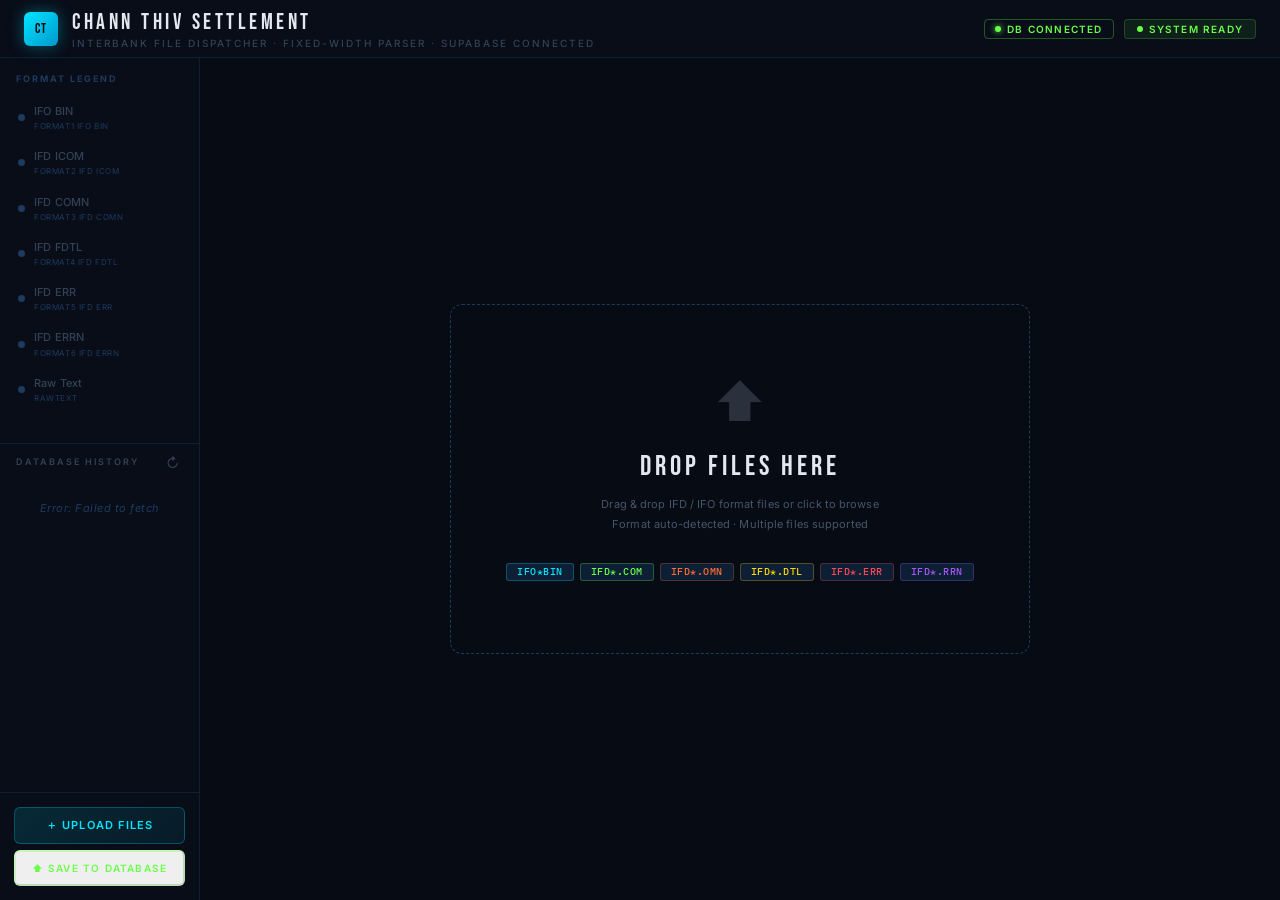
==== commit 40b9d67d: "commit" ====
--- a/index.html
+++ b/index.html
@@ -7,6 +7,7 @@
   <link href="https://fonts.googleapis.com/css2?family=IBM+Plex+Mono:wght@300;400;500;600;700&family=Bebas+Neue&display=swap" rel="stylesheet"/>
   <link rel="stylesheet" href="./css/style.css"/>
   <link rel="stylesheet" href="./css/db.css"/>
+  <link rel="stylesheet" href="./css/typography.css">
 </head>
 <body>
 
--- a/css/db.css
+++ b/css/db.css
@@ -0,0 +1,302 @@
+/* ═══════════════════════════════════════════════════════════════════
+   IFD FILE PARSER SYSTEM — DATABASE UI STYLES
+   css/db.css
+
+   Styles for all database-related UI elements added on top of
+   the existing style.css. Load after style.css in index.html.
+═══════════════════════════════════════════════════════════════════ */
+
+
+/* ─── DB STATUS BADGE ───────────────────────────────────────────── */
+#badge-db {
+  border: 1px solid #1E3A5F;
+  color: #334155;
+  cursor: pointer;
+  font-size: 9px;
+  letter-spacing: 1.5px;
+  padding: 4px 10px;
+  transition: all .2s;
+}
+
+#badge-db:hover { border-color: #00E5FF44; color: #00E5FF; }
+
+.db-dot {
+  width: 6px;
+  height: 6px;
+  border-radius: 50%;
+  display: inline-block;
+  flex-shrink: 0;
+}
+
+.db-dot-online {
+  background: #69FF47;
+  box-shadow: 0 0 6px #69FF47;
+  animation: pulse 2s infinite;
+}
+
+.db-dot-offline {
+  background: #FF4757;
+}
+
+.badge-db-online {
+  border-color: rgba(105,255,71,0.3) !important;
+  color: #69FF47 !important;
+}
+
+.badge-db-offline {
+  border-color: rgba(255,71,87,0.3) !important;
+  color: #FF4757 !important;
+}
+
+
+/* ─── DB HISTORY PANEL (sidebar) ────────────────────────────────── */
+#db-history-wrap {
+  flex: 1;
+  display: flex;
+  flex-direction: column;
+  border-top: 1px solid #0D1F35;
+  min-height: 0;
+  overflow: hidden;
+}
+
+#db-history-title {
+  display: flex;
+  align-items: center;
+  justify-content: space-between;
+  padding: 10px 16px 8px;
+  font-size: 9px;
+  letter-spacing: 2px;
+  color: #334155;
+}
+
+#btn-refresh-history {
+  background: transparent;
+  border: none;
+  color: #334155;
+  cursor: pointer;
+  font-size: 14px;
+  padding: 0 4px;
+  transition: color .15s;
+  font-family: inherit;
+}
+
+#btn-refresh-history:hover { color: #00E5FF; }
+
+#db-history-list {
+  flex: 1;
+  overflow-y: auto;
+  padding: 0 0 8px;
+}
+
+.db-history-empty {
+  font-size: 10px;
+  color: #1E3A5F;
+  text-align: center;
+  padding: 20px 12px;
+  letter-spacing: .5px;
+}
+
+.db-history-item {
+  display: flex;
+  align-items: flex-start;
+  gap: 8px;
+  padding: 7px 14px;
+  border-bottom: 1px solid #0A0F1E;
+  cursor: default;
+  transition: background .12s;
+}
+
+.db-history-item:hover { background: rgba(255,255,255,0.02); }
+
+.dh-dot {
+  width: 6px;
+  height: 6px;
+  border-radius: 50%;
+  margin-top: 4px;
+  flex-shrink: 0;
+}
+
+.dh-info { flex: 1; min-width: 0; }
+
+.dh-name {
+  font-size: 10px;
+  color: #94A3B8;
+  white-space: nowrap;
+  overflow: hidden;
+  text-overflow: ellipsis;
+  letter-spacing: .3px;
+}
+
+.dh-meta {
+  font-size: 9px;
+  color: #334155;
+  margin-top: 1px;
+  letter-spacing: .3px;
+}
+
+.dh-date {
+  font-size: 8px;
+  color: #1E3A5F;
+  margin-top: 2px;
+}
+
+.dh-status {
+  font-size: 8px;
+  letter-spacing: 1px;
+  padding: 2px 5px;
+  border-radius: 3px;
+  flex-shrink: 0;
+  margin-top: 2px;
+}
+
+.dh-status-parsed   { background: rgba(0,229,255,.1);   color: #00E5FF; }
+.dh-status-reconciled { background: rgba(105,255,71,.1); color: #69FF47; }
+.dh-status-error    { background: rgba(255,71,87,.1);   color: #FF4757; }
+
+
+/* ─── SAVE TO DB BUTTON ─────────────────────────────────────────── */
+.btn-db {
+  border-color: rgba(105,255,71,0.3) !important;
+  color: #69FF47 !important;
+}
+
+.btn-db:hover {
+  border-color: #69FF47 !important;
+  background: rgba(105,255,71,0.06) !important;
+}
+
+.btn-db:disabled {
+  opacity: .5;
+  cursor: not-allowed;
+}
+
+/* Toolbar DB button */
+#btn-save-db-toolbar {
+  display: flex;
+  align-items: center;
+  gap: 5px;
+  padding: 5px 12px;
+  background: transparent;
+  border: 1px solid rgba(105,255,71,0.3);
+  color: #69FF47;
+  font-family: 'IBM Plex Mono', monospace;
+  font-size: 9px;
+  letter-spacing: 1.5px;
+  cursor: pointer;
+  transition: all .15s;
+  white-space: nowrap;
+}
+
+#btn-save-db-toolbar:hover {
+  border-color: #69FF47;
+  background: rgba(105,255,71,0.06);
+}
+
+#btn-save-db-toolbar:disabled {
+  opacity: .5;
+  cursor: not-allowed;
+}
+
+
+/* ─── DB SAVE PROGRESS BAR ──────────────────────────────────────── */
+#db-save-bar {
+  display: flex;
+  align-items: center;
+  gap: 12px;
+  padding: 6px 16px;
+  background: rgba(105,255,71,0.04);
+  border-bottom: 1px solid rgba(105,255,71,0.15);
+  flex-shrink: 0;
+}
+
+#db-save-progress {
+  height: 2px;
+  background: #69FF47;
+  width: 0;
+  transition: width .3s ease;
+  flex: 1;
+  box-shadow: 0 0 8px #69FF4766;
+}
+
+#db-save-label {
+  font-size: 9px;
+  color: #69FF47;
+  letter-spacing: 1px;
+  white-space: nowrap;
+  min-width: 180px;
+  text-align: right;
+}
+
+
+/* ─── DB CONFIG MODAL ───────────────────────────────────────────── */
+#db-modal-overlay {
+  position: fixed;
+  inset: 0;
+  background: rgba(7,11,20,0.85);
+  z-index: 999;
+  display: flex;
+  align-items: center;
+  justify-content: center;
+}
+
+#db-modal {
+  background: #080D18;
+  border: 1px solid #0D1F35;
+  padding: 28px 32px;
+  width: 420px;
+  max-width: 90vw;
+}
+
+#db-modal-title {
+  font-family: 'Bebas Neue', sans-serif;
+  font-size: 18px;
+  letter-spacing: 3px;
+  color: #E2E8F0;
+  margin-bottom: 4px;
+}
+
+#db-modal-sub {
+  font-size: 10px;
+  color: #334155;
+  letter-spacing: 1px;
+  margin-bottom: 20px;
+}
+
+.db-modal-field {
+  margin-bottom: 14px;
+}
+
+.db-modal-field label {
+  display: block;
+  font-size: 9px;
+  letter-spacing: 2px;
+  color: #334155;
+  margin-bottom: 5px;
+}
+
+.db-modal-field code {
+  display: block;
+  background: #070B14;
+  border: 1px solid #0D1F35;
+  padding: 7px 10px;
+  font-size: 10px;
+  color: #00E5FF;
+  word-break: break-all;
+}
+
+.db-modal-hint {
+  font-size: 10px;
+  color: #475569;
+  line-height: 1.7;
+  margin: 16px 0 20px;
+  padding: 10px;
+  border: 1px solid #0D1F35;
+  border-left: 2px solid #00E5FF44;
+}
+
+
+/* ─── TOAST VARIANTS ────────────────────────────────────────────── */
+#toast.toast-success { background: #69FF47; color: #070B14; }
+#toast.toast-error   { background: #FF4757; color: #fff; }
+#toast.toast-warn    { background: #FFD700; color: #070B14; }
+#toast.toast-info    { background: #00E5FF; color: #070B14; }
--- a/css/typography.css
+++ b/css/typography.css
@@ -0,0 +1,1030 @@
+/* ═══════════════════════════════════════════════════════════════════
+   CHANN THIV SETTLEMENT SYSTEM — TYPOGRAPHY UPGRADE
+   css/typography.css  |  v1.0
+
+   Load this LAST in every HTML file, after all other stylesheets:
+     <link rel="stylesheet" href="./css/style.css"/>
+     <link rel="stylesheet" href="./css/db.css"/>
+     <link rel="stylesheet" href="./css/typography.css"/>   ← add this
+
+   Covers every page:
+     login.html · index.html · system.html · user-management.html
+
+   Design goals:
+     - Inter for UI prose, labels, body text (superior readability)
+     - IBM Plex Mono kept for financial data: amounts, codes, PANs,
+       timestamps, table cell values, inputs (tabular-nums aligned)
+     - Bebas Neue kept for page titles and brand headings only
+     - font-variant-numeric: tabular-nums on all amount / date fields
+     - Clear 6-level hierarchy with consistent weight / size / spacing
+     - Reduced eye strain: generous line-height, relaxed letter-spacing
+     - Accessible contrast: all text passes WCAG AA on dark backgrounds
+═══════════════════════════════════════════════════════════════════ */
+
+
+/* ─── 1. FONT IMPORT ─────────────────────────────────────────────
+   Inter: UI labels, nav, body, modals, buttons, descriptions
+   IBM Plex Mono: data cells, amounts, codes, inputs (already loaded)
+   Bebas Neue: brand title, page titles (already loaded)
+   Fallbacks: system-ui → Segoe UI → Arial → sans-serif
+─────────────────────────────────────────────────────────────────── */
+@import url('https://fonts.googleapis.com/css2?family=Inter:wght@400;500;600;700&display=swap');
+
+
+/* ─── 2. CSS CUSTOM PROPERTIES ───────────────────────────────────
+   Centralised tokens — change one value, update everywhere.
+─────────────────────────────────────────────────────────────────── */
+:root {
+  /* Font families */
+  --font-ui   : 'Inter', system-ui, 'Segoe UI', Arial, sans-serif;
+  --font-data : 'IBM Plex Mono', 'Courier New', monospace;
+  --font-brand: 'Bebas Neue', 'Arial Narrow', Arial, sans-serif;
+
+  /* Type scale — 6-level hierarchy */
+  --text-2xs  : 10px;   /* micro labels, status chips, tooltips      */
+  --text-xs   : 11px;   /* table cell content, helper text           */
+  --text-sm   : 12px;   /* secondary body, form hints                */
+  --text-base : 13px;   /* primary body, nav items, buttons          */
+  --text-md   : 15px;   /* section sub-headers                       */
+  --text-lg   : 18px;   /* modal titles, card headings               */
+  --text-xl   : 22px;   /* page sub-headers (non-brand)              */
+  --text-2xl  : 28px;   /* page titles (Bebas Neue)                  */
+  --text-3xl  : 36px;   /* dashboard KPI numbers (Bebas Neue)        */
+
+  /* Font weights */
+  --fw-normal  : 400;
+  --fw-medium  : 500;
+  --fw-semibold: 600;
+  --fw-bold    : 700;
+
+  /* Line heights */
+  --lh-tight   : 1.3;   /* headings, single-line labels              */
+  --lh-snug    : 1.5;   /* nav items, compact lists                  */
+  --lh-normal  : 1.65;  /* body text, descriptions                   */
+  --lh-relaxed : 1.8;   /* long-form content, help text              */
+
+  /* Letter spacing */
+  --ls-tighter : -0.3px; /* large numerics — tighter for density     */
+  --ls-tight   :  0px;   /* body, data cells — no extra spacing      */
+  --ls-normal  :  0.2px; /* nav labels, buttons                      */
+  --ls-wide    :  0.6px; /* section headers, metadata                */
+  --ls-wider   :  1.2px; /* ALLCAPS badges, chips, tiny labels       */
+  --ls-widest  :  2px;   /* brand subtitles, category titles         */
+
+  /* Text colours (dark theme) */
+  --clr-primary   : #E2E8F0;  /* headings, important data             */
+  --clr-secondary : #94A3B8;  /* body text, most table cells          */
+  --clr-tertiary  : #64748B;  /* helper text, placeholders            */
+  --clr-muted     : #475569;  /* disabled, de-emphasised              */
+  --clr-ghost     : #334155;  /* very dim labels, divider text        */
+  --clr-dim       : #1E3A5F;  /* near-invisible structural elements   */
+
+  /* Accent colours (unchanged from design system) */
+  --clr-cyan  : #00E5FF;
+  --clr-green : #69FF47;
+  --clr-gold  : #FFD700;
+  --clr-red   : #FF4757;
+  --clr-purple: #A855F7;
+  --clr-orange: #FF6B35;
+}
+
+
+/* ─── 3. BASE RESET — switch body to Inter ───────────────────────
+   IBM Plex Mono becomes opt-in for data elements only.
+─────────────────────────────────────────────────────────────────── */
+html, body {
+  font-family : var(--font-ui) !important;
+  font-size   : var(--text-base);
+  font-weight : var(--fw-normal);
+  line-height : var(--lh-normal);
+  color       : var(--clr-secondary);
+  -webkit-font-smoothing : antialiased;
+  -moz-osx-font-smoothing: grayscale;
+  text-rendering         : optimizeLegibility;
+}
+
+
+/* ─── 4. BRAND / PAGE TITLES — Bebas Neue ────────────────────────
+   Kept intentionally — strong visual identity for the brand.
+─────────────────────────────────────────────────────────────────── */
+
+/* App name in header */
+#app-title,
+.brand-title {
+  font-family   : var(--font-brand) !important;
+  font-size     : 22px !important;
+  letter-spacing: 3.5px !important;
+  color         : var(--clr-primary) !important;
+  line-height   : var(--lh-tight) !important;
+}
+
+/* App subtitle in header */
+#app-sub,
+.brand-sub {
+  font-family   : var(--font-ui) !important;
+  font-size     : var(--text-2xs) !important;
+  font-weight   : var(--fw-medium) !important;
+  letter-spacing: var(--ls-widest) !important;
+  color         : var(--clr-ghost) !important;
+  text-transform: uppercase;
+  line-height   : 1 !important;
+}
+
+/* Page panel headings: DASHBOARD, USER LIST, etc. */
+.ph-title,
+.page-title,
+.ph h1 {
+  font-family   : var(--font-brand) !important;
+  font-size     : var(--text-2xl) !important;
+  letter-spacing: 3px !important;
+  color         : var(--clr-primary) !important;
+  line-height   : var(--lh-tight) !important;
+}
+
+/* Page sub-heading below ph-title */
+.ph-sub,
+.page-sub {
+  font-family   : var(--font-ui) !important;
+  font-size     : var(--text-2xs) !important;
+  font-weight   : var(--fw-medium) !important;
+  letter-spacing: var(--ls-widest) !important;
+  color         : var(--clr-ghost) !important;
+  text-transform: uppercase;
+  margin-top    : 4px !important;
+  line-height   : 1 !important;
+}
+
+/* Modal titles */
+.mtitle,
+.modal h2,
+#db-modal-title,
+.m-role-title {
+  font-family   : var(--font-brand) !important;
+  font-size     : var(--text-lg) !important;
+  letter-spacing: 2.5px !important;
+  color         : var(--clr-primary) !important;
+  line-height   : var(--lh-tight) !important;
+}
+
+/* Dashboard KPI values */
+.dash-card-val,
+[id^="d-"] {
+  font-family   : var(--font-brand) !important;
+  font-size     : var(--text-3xl) !important;
+  letter-spacing: var(--ls-tighter) !important;
+  color         : var(--clr-primary) !important;
+  line-height   : 1 !important;
+  font-variant-numeric: tabular-nums;
+}
+
+
+/* ─── 5. SECTION / CATEGORY HEADERS — Inter semibold ────────────
+─────────────────────────────────────────────────────────────────── */
+
+/* Sidebar section labels: SETTLEMENT, ADMIN, PROJECT */
+.nav-section,
+.nav-group-label {
+  font-family   : var(--font-ui) !important;
+  font-size     : 9px !important;
+  font-weight   : var(--fw-bold) !important;
+  letter-spacing: var(--ls-widest) !important;
+  color         : var(--clr-dim) !important;
+  text-transform: uppercase;
+  line-height   : 1 !important;
+}
+
+/* Sidebar dropdown parent labels */
+.dd-lbl {
+  font-family   : var(--font-ui) !important;
+  font-size     : var(--text-2xs) !important;
+  font-weight   : var(--fw-semibold) !important;
+  letter-spacing: var(--ls-normal) !important;
+  line-height   : var(--lh-tight) !important;
+}
+
+/* Dashboard card labels */
+.dash-card-label {
+  font-family   : var(--font-ui) !important;
+  font-size     : 9px !important;
+  font-weight   : var(--fw-semibold) !important;
+  letter-spacing: var(--ls-widest) !important;
+  color         : var(--clr-ghost) !important;
+  text-transform: uppercase;
+  line-height   : 1 !important;
+}
+
+/* Dashboard card sub-text */
+.dash-card-sub {
+  font-family   : var(--font-ui) !important;
+  font-size     : var(--text-2xs) !important;
+  font-weight   : var(--fw-normal) !important;
+  color         : var(--clr-muted) !important;
+  letter-spacing: 0.1px !important;
+  line-height   : var(--lh-snug) !important;
+}
+
+/* Dashboard panel title */
+.dash-recent-title {
+  font-family   : var(--font-ui) !important;
+  font-size     : var(--text-2xs) !important;
+  font-weight   : var(--fw-semibold) !important;
+  letter-spacing: var(--ls-widest) !important;
+  color         : var(--clr-muted) !important;
+  text-transform: uppercase;
+}
+
+/* DB history panel title */
+#db-history-title {
+  font-family   : var(--font-ui) !important;
+  font-size     : 9px !important;
+  font-weight   : var(--fw-semibold) !important;
+  letter-spacing: var(--ls-widest) !important;
+  color         : var(--clr-ghost) !important;
+  text-transform: uppercase;
+}
+
+/* Toolbar format legend sidebar title */
+#sidebar-title {
+  font-family   : var(--font-ui) !important;
+  font-size     : 9px !important;
+  font-weight   : var(--fw-bold) !important;
+  letter-spacing: var(--ls-widest) !important;
+  color         : var(--clr-dim) !important;
+  text-transform: uppercase;
+}
+
+
+/* ─── 6. NAVIGATION ITEMS — Inter medium ─────────────────────────
+─────────────────────────────────────────────────────────────────── */
+
+.ni-text, /* generic nav text wrapper */
+.nav-item,
+.ni {
+  font-family   : var(--font-ui) !important;
+  font-size     : var(--text-xs) !important;
+  font-weight   : var(--fw-medium) !important;
+  letter-spacing: var(--ls-normal) !important;
+  line-height   : var(--lh-snug) !important;
+}
+
+/* Sidebar nav items in system.html */
+.ni[onclick] {
+  font-family   : var(--font-ui) !important;
+  font-size     : var(--text-xs) !important;
+  font-weight   : var(--fw-medium) !important;
+  letter-spacing: var(--ls-normal) !important;
+}
+
+/* User name in sidebar profile */
+#sb-name,
+#sidebar-user-name {
+  font-family   : var(--font-ui) !important;
+  font-size     : var(--text-xs) !important;
+  font-weight   : var(--fw-semibold) !important;
+  color         : var(--clr-secondary) !important;
+  letter-spacing: 0.1px !important;
+}
+
+/* User role in sidebar profile */
+#sb-role,
+#sidebar-user-role {
+  font-family   : var(--font-ui) !important;
+  font-size     : 9px !important;
+  font-weight   : var(--fw-medium) !important;
+  letter-spacing: var(--ls-wider) !important;
+  color         : var(--clr-ghost) !important;
+  text-transform: uppercase;
+}
+
+/* Taskbar tab labels */
+.tb-tab,
+.tb-tab-label {
+  font-family   : var(--font-ui) !important;
+  font-size     : var(--text-xs) !important;
+  font-weight   : var(--fw-medium) !important;
+  letter-spacing: var(--ls-normal) !important;
+}
+
+.tb-tab.active .tb-tab-label {
+  font-weight: var(--fw-semibold) !important;
+  color      : var(--clr-primary) !important;
+}
+
+
+/* ─── 7. TABLE HEADERS — Inter semibold, tabular ─────────────────
+   Critical for financial data scanning.
+─────────────────────────────────────────────────────────────────── */
+
+th {
+  font-family        : var(--font-ui) !important;
+  font-size          : 10px !important;
+  font-weight        : var(--fw-semibold) !important;
+  letter-spacing     : var(--ls-wider) !important;
+  text-transform     : uppercase;
+  color              : rgba(255, 215, 0, 0.75) !important;
+  line-height        : var(--lh-tight) !important;
+  padding            : 11px 16px !important;
+  white-space        : nowrap;
+}
+
+/* Number / row index column headers */
+th.num-col,
+th:first-child[style*="1E3A5F"],
+th:first-child[style*="center"] {
+  font-family   : var(--font-data) !important;
+  font-size     : 9px !important;
+  font-weight   : var(--fw-normal) !important;
+  color         : var(--clr-dim) !important;
+  letter-spacing: 0 !important;
+}
+
+
+/* ─── 8. TABLE CELL CONTENT — IBM Plex Mono, tabular-nums ────────
+   Financial data MUST stay monospaced for column alignment.
+─────────────────────────────────────────────────────────────────── */
+
+td {
+  font-family        : var(--font-data) !important;
+  font-size          : var(--text-xs) !important;
+  font-weight        : var(--fw-normal) !important;
+  letter-spacing     : 0 !important;
+  color              : var(--clr-secondary) !important;
+  line-height        : var(--lh-snug) !important;
+  padding            : 10px 16px !important;
+  font-variant-numeric: tabular-nums;
+}
+
+/* Bold / important cell content */
+td.td-bold,
+.td-bold {
+  font-weight: var(--fw-medium) !important;
+  color      : var(--clr-primary) !important;
+}
+
+/* Row number cells */
+td.num-td,
+td:first-child[style*="9px"] {
+  font-family   : var(--font-data) !important;
+  font-size     : 9px !important;
+  font-weight   : var(--fw-normal) !important;
+  color         : var(--clr-dim) !important;
+  letter-spacing: 0 !important;
+}
+
+/* PAN masked values — gold tint, monospaced */
+td.pan-td,
+.pan-td {
+  font-family        : var(--font-data) !important;
+  font-size          : var(--text-xs) !important;
+  color              : rgba(255, 215, 0, 0.55) !important;
+  letter-spacing     : 0.5px !important;
+  font-variant-numeric: tabular-nums;
+}
+
+/* Empty / dash cells */
+td.empty-td,
+.empty-td td {
+  font-family   : var(--font-ui) !important;
+  font-size     : var(--text-xs) !important;
+  font-style    : italic;
+  color         : var(--clr-dim) !important;
+  letter-spacing: var(--ls-normal) !important;
+}
+
+/* Amount columns — right-align, tabular */
+td[data-col="amount"],
+td[data-type="amount"],
+.col-amount {
+  text-align         : right !important;
+  font-variant-numeric: tabular-nums;
+  font-feature-settings: "tnum" 1;
+  letter-spacing     : 0 !important;
+}
+
+/* Date / timestamp columns */
+td[data-col="date"],
+td[data-col="timestamp"],
+.col-date {
+  font-size          : var(--text-xs) !important;
+  color              : var(--clr-tertiary) !important;
+  font-variant-numeric: tabular-nums;
+  white-space        : nowrap !important;
+}
+
+/* Hover row background — keep text readable */
+tbody tr:hover td {
+  color: var(--clr-primary) !important;
+}
+
+
+/* ─── 9. ROLE & STATUS BADGES — Inter medium ─────────────────────
+─────────────────────────────────────────────────────────────────── */
+
+.rb,
+.hbadge,
+.badge,
+.dz-tag,
+.chip,
+.dh-status,
+.sb-on,
+.sb-off {
+  font-family   : var(--font-ui) !important;
+  font-size     : 10px !important;
+  font-weight   : var(--fw-medium) !important;
+  letter-spacing: var(--ls-wider) !important;
+  line-height   : 1 !important;
+}
+
+/* System-ready / DB online badges in header */
+#badge-status,
+#badge-files,
+#badge-db,
+.badge-db-online,
+.badge-db-offline {
+  font-family   : var(--font-ui) !important;
+  font-size     : 10px !important;
+  font-weight   : var(--fw-semibold) !important;
+  letter-spacing: var(--ls-wider) !important;
+}
+
+/* DB status bottom of sidebar */
+#sb-db,
+#sidebar-db-status {
+  font-family   : var(--font-ui) !important;
+  font-size     : var(--text-2xs) !important;
+  font-weight   : var(--fw-medium) !important;
+  letter-spacing: var(--ls-wide) !important;
+  color         : var(--clr-ghost) !important;
+}
+
+/* Stat chips in toolbars: TOTAL 12, ACTIVE 9 */
+.chip,
+.stat-chip {
+  font-family   : var(--font-ui) !important;
+  font-size     : var(--text-2xs) !important;
+  font-weight   : var(--fw-medium) !important;
+  letter-spacing: var(--ls-wider) !important;
+}
+
+.chip span,
+.stat-chip span {
+  font-family        : var(--font-data) !important;
+  font-weight        : var(--fw-semibold) !important;
+  font-variant-numeric: tabular-nums;
+}
+
+/* Active / inactive status inline */
+.sb-on,
+.sb-off {
+  font-size     : var(--text-2xs) !important;
+  letter-spacing: var(--ls-wider) !important;
+}
+
+
+/* ─── 10. BUTTONS — Inter semibold ───────────────────────────────
+─────────────────────────────────────────────────────────────────── */
+
+/* Primary action buttons */
+.btn-primary,
+.btn-login,
+.bsub,
+.btn-cyan {
+  font-family   : var(--font-ui) !important;
+  font-size     : var(--text-base) !important;
+  font-weight   : var(--fw-semibold) !important;
+  letter-spacing: var(--ls-normal) !important;
+  line-height   : var(--lh-tight) !important;
+  text-transform: uppercase;
+}
+
+/* Small action buttons: EDIT, DELETE, RESET */
+.ba,
+.btn-cancel,
+#tab-add-btn,
+.pw-t {
+  font-family   : var(--font-ui) !important;
+  font-size     : var(--text-2xs) !important;
+  font-weight   : var(--fw-semibold) !important;
+  letter-spacing: var(--ls-wider) !important;
+  text-transform: uppercase;
+}
+
+/* Sidebar upload / clear buttons */
+.btn,
+#btn-upload,
+#btn-clear,
+.btn-db {
+  font-family   : var(--font-ui) !important;
+  font-size     : var(--text-xs) !important;
+  font-weight   : var(--fw-semibold) !important;
+  letter-spacing: var(--ls-wider) !important;
+  text-transform: uppercase;
+}
+
+/* Logout / sign-out button */
+.btn-logout,
+#btn-signout {
+  font-family   : var(--font-ui) !important;
+  font-size     : var(--text-2xs) !important;
+  font-weight   : var(--fw-semibold) !important;
+  letter-spacing: var(--ls-wide) !important;
+  text-transform: uppercase;
+}
+
+/* Export / save-to-db toolbar buttons */
+#btn-export,
+#btn-save-db-toolbar,
+#btn-save-db {
+  font-family   : var(--font-ui) !important;
+  font-size     : var(--text-2xs) !important;
+  font-weight   : var(--fw-semibold) !important;
+  letter-spacing: var(--ls-wider) !important;
+  text-transform: uppercase;
+}
+
+
+/* ─── 11. FORM LABELS & INPUTS ────────────────────────────────────
+─────────────────────────────────────────────────────────────────── */
+
+/* Form field labels: USERNAME, PASSWORD, ROLE */
+.fl,
+label.fl,
+.fc-label {
+  font-family   : var(--font-ui) !important;
+  font-size     : 10px !important;
+  font-weight   : var(--fw-semibold) !important;
+  letter-spacing: var(--ls-widest) !important;
+  color         : var(--clr-muted) !important;
+  text-transform: uppercase;
+  line-height   : 1 !important;
+}
+
+/* Form field inputs — stay monospaced for data entry */
+.fc,
+input.fc,
+select.fc,
+textarea.fc,
+.sw input,
+.search-wrap input,
+#search-input,
+.filter-sel,
+.fsel {
+  font-family        : var(--font-data) !important;
+  font-size          : var(--text-base) !important;
+  font-weight        : var(--fw-normal) !important;
+  letter-spacing     : 0 !important;
+  line-height        : var(--lh-snug) !important;
+  color              : var(--clr-secondary) !important;
+  font-variant-numeric: tabular-nums;
+}
+
+input::placeholder,
+.fc::placeholder,
+#search-input::placeholder {
+  font-family   : var(--font-ui) !important;
+  font-size     : var(--text-sm) !important;
+  font-weight   : var(--fw-normal) !important;
+  font-style    : italic;
+  color         : var(--clr-dim) !important;
+  letter-spacing: 0 !important;
+}
+
+/* Form helper / error text below inputs */
+.fh,
+.fh.err,
+.fc-hint {
+  font-family   : var(--font-ui) !important;
+  font-size     : var(--text-xs) !important;
+  font-weight   : var(--fw-normal) !important;
+  letter-spacing: 0.1px !important;
+  line-height   : var(--lh-snug) !important;
+}
+
+/* Required asterisk */
+.req { color: var(--clr-red) !important; }
+
+/* Password toggle SHOW/HIDE */
+.pw-t {
+  font-family   : var(--font-ui) !important;
+  font-size     : 10px !important;
+  font-weight   : var(--fw-semibold) !important;
+  letter-spacing: var(--ls-wider) !important;
+}
+
+/* Strength bars label area */
+.pw-bars + * {
+  font-family: var(--font-ui) !important;
+  font-size  : 10px !important;
+}
+
+
+/* ─── 12. MODAL BODY TEXT ─────────────────────────────────────────
+─────────────────────────────────────────────────────────────────── */
+
+.cb,
+.modal p,
+.modal-body {
+  font-family  : var(--font-ui) !important;
+  font-size    : var(--text-sm) !important;
+  font-weight  : var(--fw-normal) !important;
+  line-height  : var(--lh-relaxed) !important;
+  color        : var(--clr-secondary) !important;
+  letter-spacing: 0.1px !important;
+}
+
+.cb strong,
+.modal strong {
+  font-weight: var(--fw-semibold) !important;
+  color      : var(--clr-primary) !important;
+}
+
+/* Warning text block inside modals */
+.cw {
+  font-family   : var(--font-ui) !important;
+  font-size     : var(--text-xs) !important;
+  font-weight   : var(--fw-medium) !important;
+  letter-spacing: var(--ls-normal) !important;
+  line-height   : var(--lh-normal) !important;
+}
+
+/* Modal sub-title */
+#db-modal-sub,
+.modal-sub {
+  font-family   : var(--font-ui) !important;
+  font-size     : var(--text-xs) !important;
+  font-weight   : var(--fw-normal) !important;
+  color         : var(--clr-ghost) !important;
+  letter-spacing: var(--ls-wide) !important;
+}
+
+/* Temporary password display */
+.tmp-pw {
+  font-family        : var(--font-data) !important;
+  font-size          : 17px !important;
+  font-weight        : var(--fw-bold) !important;
+  letter-spacing     : 2px !important;
+  font-variant-numeric: tabular-nums;
+}
+
+
+/* ─── 13. SIDEBAR HISTORY PANEL ──────────────────────────────────
+─────────────────────────────────────────────────────────────────── */
+
+.dh-name {
+  font-family   : var(--font-data) !important;
+  font-size     : var(--text-xs) !important;
+  font-weight   : var(--fw-medium) !important;
+  color         : var(--clr-secondary) !important;
+  letter-spacing: 0 !important;
+}
+
+.dh-meta {
+  font-family        : var(--font-data) !important;
+  font-size          : 9px !important;
+  font-weight        : var(--fw-normal) !important;
+  color              : var(--clr-ghost) !important;
+  font-variant-numeric: tabular-nums;
+}
+
+.dh-date {
+  font-family        : var(--font-data) !important;
+  font-size          : 9px !important;
+  color              : var(--clr-dim) !important;
+  font-variant-numeric: tabular-nums;
+}
+
+.dh-status {
+  font-family   : var(--font-ui) !important;
+  font-size     : 9px !important;
+  font-weight   : var(--fw-semibold) !important;
+  letter-spacing: var(--ls-wider) !important;
+  text-transform: uppercase;
+}
+
+.db-history-empty {
+  font-family   : var(--font-ui) !important;
+  font-size     : var(--text-xs) !important;
+  font-weight   : var(--fw-normal) !important;
+  font-style    : italic;
+  color         : var(--clr-dim) !important;
+}
+
+
+/* ─── 14. DROP ZONE ───────────────────────────────────────────────
+─────────────────────────────────────────────────────────────────── */
+
+#dz-title {
+  font-family   : var(--font-brand) !important;
+  font-size     : 28px !important;
+  letter-spacing: 4px !important;
+  color         : var(--clr-primary) !important;
+  line-height   : var(--lh-tight) !important;
+}
+
+#dz-sub {
+  font-family   : var(--font-ui) !important;
+  font-size     : var(--text-xs) !important;
+  font-weight   : var(--fw-normal) !important;
+  color         : var(--clr-muted) !important;
+  line-height   : var(--lh-relaxed) !important;
+  letter-spacing: 0.1px !important;
+}
+
+.dz-tag {
+  font-family   : var(--font-data) !important;
+  font-size     : var(--text-2xs) !important;
+  font-weight   : var(--fw-medium) !important;
+  letter-spacing: 0.5px !important;
+}
+
+
+/* ─── 15. LOADING & PROGRESS ─────────────────────────────────────
+─────────────────────────────────────────────────────────────────── */
+
+#loading-text,
+.tbl-loading {
+  font-family   : var(--font-ui) !important;
+  font-size     : var(--text-sm) !important;
+  font-weight   : var(--fw-semibold) !important;
+  letter-spacing: var(--ls-widest) !important;
+  text-transform: uppercase;
+}
+
+#db-save-label {
+  font-family   : var(--font-ui) !important;
+  font-size     : 10px !important;
+  font-weight   : var(--fw-semibold) !important;
+  letter-spacing: var(--ls-wider) !important;
+  text-transform: uppercase;
+}
+
+
+/* ─── 16. TOAST NOTIFICATION ─────────────────────────────────────
+─────────────────────────────────────────────────────────────────── */
+
+#toast {
+  font-family   : var(--font-ui) !important;
+  font-size     : var(--text-sm) !important;
+  font-weight   : var(--fw-semibold) !important;
+  letter-spacing: var(--ls-normal) !important;
+  line-height   : var(--lh-tight) !important;
+}
+
+
+/* ─── 17. LOGIN PAGE ─────────────────────────────────────────────
+─────────────────────────────────────────────────────────────────── */
+
+.card-title {
+  font-family   : var(--font-ui) !important;
+  font-size     : var(--text-xs) !important;
+  font-weight   : var(--fw-semibold) !important;
+  letter-spacing: var(--ls-widest) !important;
+  color         : var(--clr-muted) !important;
+  text-transform: uppercase;
+  line-height   : 1 !important;
+}
+
+.alert,
+.alert-error,
+.alert-info {
+  font-family   : var(--font-ui) !important;
+  font-size     : var(--text-xs) !important;
+  font-weight   : var(--fw-medium) !important;
+  letter-spacing: 0.1px !important;
+  line-height   : var(--lh-snug) !important;
+}
+
+.footer {
+  font-family   : var(--font-ui) !important;
+  font-size     : var(--text-2xs) !important;
+  font-weight   : var(--fw-normal) !important;
+  letter-spacing: var(--ls-wide) !important;
+  color         : var(--clr-dim) !important;
+  line-height   : var(--lh-normal) !important;
+}
+
+.footer span {
+  font-weight: var(--fw-semibold) !important;
+  color      : var(--clr-ghost) !important;
+}
+
+
+/* ─── 18. FORMAT LEGEND SIDEBAR (index.html) ─────────────────────
+─────────────────────────────────────────────────────────────────── */
+
+.legend-label {
+  font-family   : var(--font-ui) !important;
+  font-size     : var(--text-xs) !important;
+  font-weight   : var(--fw-medium) !important;
+  letter-spacing: var(--ls-normal) !important;
+}
+
+.legend-sub {
+  font-family   : var(--font-ui) !important;
+  font-size     : 8px !important;
+  font-weight   : var(--fw-normal) !important;
+  letter-spacing: var(--ls-wide) !important;
+  text-transform: uppercase;
+}
+
+
+/* ─── 19. STATUS BAR (index.html bottom) ─────────────────────────
+─────────────────────────────────────────────────────────────────── */
+
+#status-left,
+#status-right {
+  font-family   : var(--font-ui) !important;
+  font-size     : 9px !important;
+  font-weight   : var(--fw-medium) !important;
+  letter-spacing: var(--ls-widest) !important;
+  text-transform: uppercase;
+  color         : var(--clr-dim) !important;
+}
+
+.status-file-item {
+  font-family        : var(--font-data) !important;
+  font-size          : 9px !important;
+  font-variant-numeric: tabular-nums;
+}
+
+
+/* ─── 20. TAB BAR (index.html) ───────────────────────────────────
+─────────────────────────────────────────────────────────────────── */
+
+.tab-name {
+  font-family   : var(--font-data) !important;
+  font-size     : var(--text-2xs) !important;
+  font-weight   : var(--fw-normal) !important;
+  letter-spacing: 0 !important;
+}
+
+.tab.active .tab-name {
+  font-weight: var(--fw-semibold) !important;
+  color      : inherit !important;
+}
+
+.tab-count {
+  font-family        : var(--font-data) !important;
+  font-size          : 9px !important;
+  font-variant-numeric: tabular-nums;
+}
+
+
+/* ─── 21. FORMAT BADGE + STATS BAR (index.html toolbar) ──────────
+─────────────────────────────────────────────────────────────────── */
+
+#format-badge {
+  font-family   : var(--font-ui) !important;
+  font-size     : var(--text-2xs) !important;
+  font-weight   : var(--fw-semibold) !important;
+  letter-spacing: var(--ls-wider) !important;
+  text-transform: uppercase;
+}
+
+.stat-label {
+  font-family   : var(--font-ui) !important;
+  font-size     : var(--text-2xs) !important;
+  font-weight   : var(--fw-medium) !important;
+  letter-spacing: var(--ls-wider) !important;
+  color         : var(--clr-ghost) !important;
+  text-transform: uppercase;
+}
+
+.stat-val {
+  font-family        : var(--font-data) !important;
+  font-size          : var(--text-2xs) !important;
+  font-weight        : var(--fw-semibold) !important;
+  color              : var(--clr-secondary) !important;
+  font-variant-numeric: tabular-nums;
+}
+
+#filter-note {
+  font-family   : var(--font-ui) !important;
+  font-size     : 9px !important;
+  font-weight   : var(--fw-medium) !important;
+  letter-spacing: var(--ls-normal) !important;
+}
+
+
+/* ─── 22. DB MODAL (index.html) ──────────────────────────────────
+─────────────────────────────────────────────────────────────────── */
+
+.db-modal-field label {
+  font-family   : var(--font-ui) !important;
+  font-size     : 9px !important;
+  font-weight   : var(--fw-semibold) !important;
+  letter-spacing: var(--ls-widest) !important;
+  color         : var(--clr-ghost) !important;
+  text-transform: uppercase;
+}
+
+.db-modal-field code {
+  font-family        : var(--font-data) !important;
+  font-size          : var(--text-xs) !important;
+  font-weight        : var(--fw-normal) !important;
+  color              : var(--clr-cyan) !important;
+  letter-spacing     : 0 !important;
+  font-variant-numeric: tabular-nums;
+}
+
+.db-modal-hint {
+  font-family   : var(--font-ui) !important;
+  font-size     : var(--text-xs) !important;
+  font-weight   : var(--fw-normal) !important;
+  line-height   : var(--lh-relaxed) !important;
+  color         : var(--clr-muted) !important;
+  letter-spacing: 0.1px !important;
+}
+
+
+/* ─── 23. TABULAR NUMBERS GLOBAL ENFORCEMENT ─────────────────────
+   Any element that holds financial data should auto-align digits.
+─────────────────────────────────────────────────────────────────── */
+
+/* Amounts, counts, row numbers, timestamps */
+[class*="amount"],
+[class*="count"],
+[class*="num"],
+[class*="stat-val"],
+[class*="dash-card-val"],
+[id*="stat-"],
+[id*="d-users"],
+[id*="d-files"],
+[id*="d-txns"],
+[id*="d-roles"] {
+  font-variant-numeric : tabular-nums;
+  font-feature-settings: "tnum" 1;
+}
+
+
+/* ─── 24. GLOBAL UTILITY OVERRIDES ──────────────────────────────
+   Ensure any inline font-family that slipped through uses Inter
+   for UI text and IBM Plex Mono for data text.
+─────────────────────────────────────────────────────────────────── */
+
+/* Anything with inline style font-family that's a UI element */
+.ph *, .toolbar *, .mbd *, .dash-card *:not(.dash-card-val) {
+  /* Let the specific rules above win; this acts as safety fallback */
+}
+
+/* All remaining text not matched above defaults to Inter */
+p, span, div, li, a, label, small, cite {
+  font-family: var(--font-ui);
+}
+
+/* But data elements always stay monospaced */
+code, pre, kbd, samp,
+td, th,
+.fc, input, select, textarea {
+  font-family: var(--font-data) !important;
+}
+
+/* Except th which we specifically set to Inter above */
+th {
+  font-family: var(--font-ui) !important;
+}
+
+
+/* ─── 25. IMPROVED SPACING OVERRIDES ─────────────────────────────
+   Improve vertical rhythm for data-heavy modules.
+─────────────────────────────────────────────────────────────────── */
+
+/* More breathing room in table rows */
+tbody tr td {
+  padding-top   : 10px !important;
+  padding-bottom: 10px !important;
+}
+
+/* Slightly tighter for the compact data table in index.html */
+#data-table td {
+  padding-top   : 8px !important;
+  padding-bottom: 8px !important;
+  line-height   : var(--lh-tight) !important;
+}
+
+/* Modal form rows */
+.fg {
+  margin-bottom: 18px !important;
+}
+
+/* Toolbar spacing */
+.toolbar,
+.sw,
+.search-wrap {
+  gap: 10px !important;
+}
+
+/* Card padding */
+.dash-card {
+  padding: 20px 22px !important;
+}
+
+
+/* ─── 26. SCROLL BAR — subtle refinement ─────────────────────────
+─────────────────────────────────────────────────────────────────── */
+
+::-webkit-scrollbar       { width: 5px; height: 5px; }
+::-webkit-scrollbar-track { background: #070B14; }
+::-webkit-scrollbar-thumb { background: #1E3A5F; border-radius: 3px; }
+::-webkit-scrollbar-thumb:hover { background: rgba(0,229,255,0.25); }
+
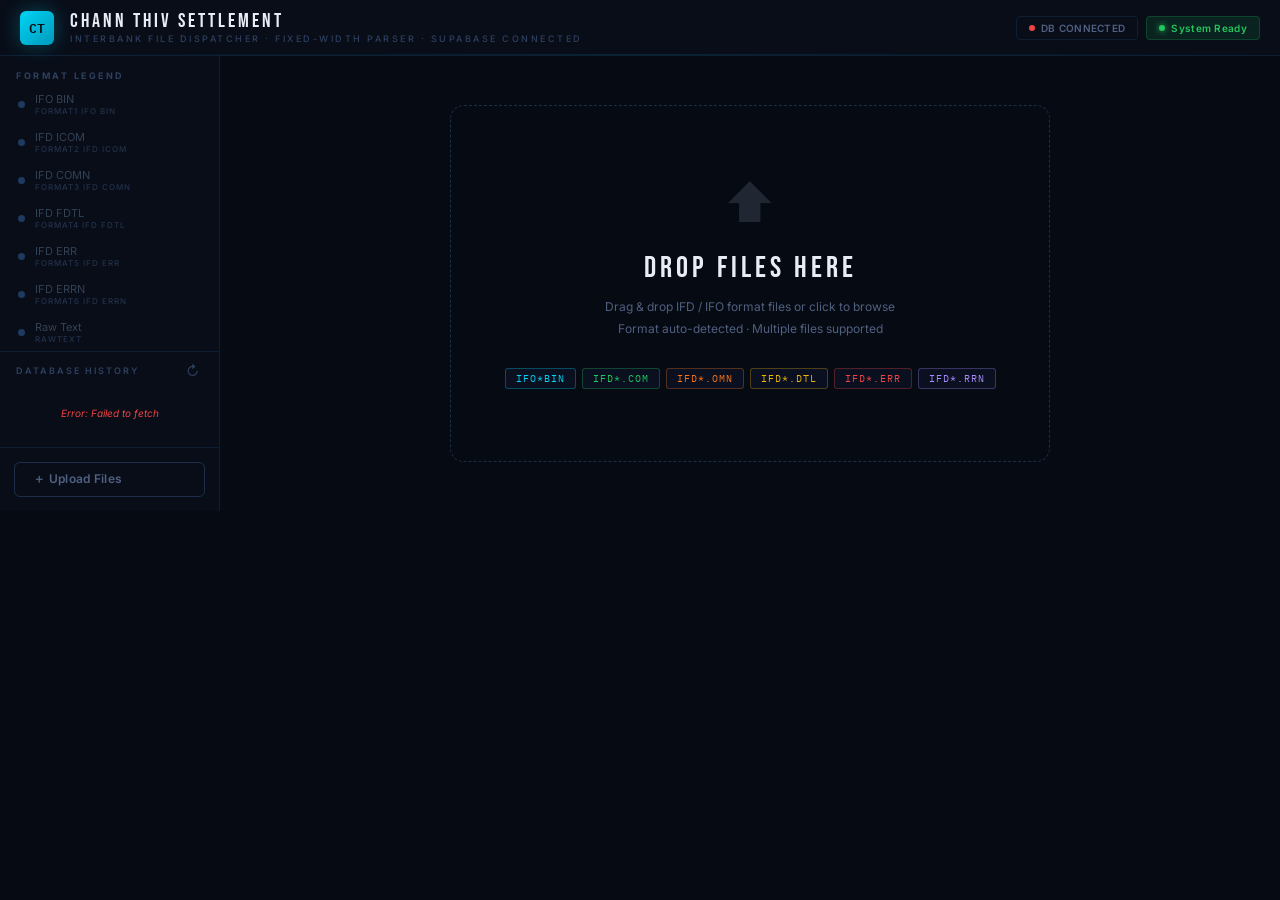
==== commit 728f0fb2: "commit" ====
--- a/index.html
+++ b/index.html
@@ -1,49 +1,47 @@
 <!DOCTYPE html>
 <html lang="en">
 <head>
-  <meta charset="UTF-8" />
+  <meta charset="UTF-8"/>
   <meta name="viewport" content="width=device-width, initial-scale=1.0"/>
-  <title>IFD File Parser System</title>
-  <link href="https://fonts.googleapis.com/css2?family=IBM+Plex+Mono:wght@300;400;500;600;700&family=Bebas+Neue&display=swap" rel="stylesheet"/>
-  <link rel="stylesheet" href="./css/style.css"/>
-  <link rel="stylesheet" href="./css/db.css"/>
-  <link rel="stylesheet" href="./css/typography.css">
+  <title>IFD File Parser — Chann Thiv Settlement</title>
+  <link rel="stylesheet" href="./css/tokens.css"/>
+  <link rel="stylesheet" href="./css/base.css"/>
+  <link rel="stylesheet" href="./css/components.css"/>
+  <link rel="stylesheet" href="./css/parser.css"/>
 </head>
 <body>
 
-  <!-- ═══════════════════════ HEADER ═══════════════════════════ -->
-  <div id="header">
-    <div id="header-left">
-      <div id="logo">CT</div>
-      <div>
-        <div id="app-title">CHANN THIV SETTLEMENT</div>
-        <div id="app-sub">INTERBANK FILE DISPATCHER · FIXED-WIDTH PARSER · SUPABASE CONNECTED</div>
+  <!-- ── Header ─────────────────────────────────────────────────── -->
+  <header class="app-header">
+    <a href="./system.html" class="app-logo" title="System Dashboard">CT</a>
+    <div>
+      <div class="app-title">Chann Thiv Settlement</div>
+      <div class="app-subtitle">Interbank File Dispatcher · Fixed-Width Parser · Supabase Connected</div>
+    </div>
+    <div class="header-right">
+      <div class="h-badge" id="badge-db" onclick="openModal('m-db-config')">
+        <span class="status-dot offline" id="db-dot"></span>
+        <span id="db-label">DB Offline</span>
+      </div>
+      <div class="h-badge" id="badge-files" style="display:none">— Files Loaded</div>
+      <div class="h-badge" style="border-color:rgba(34,197,94,.2);color:var(--green);background:var(--green-a12)">
+        <span class="status-dot pulse"></span> System Ready
       </div>
     </div>
-    <div id="header-right">
-      <div class="badge" id="badge-db">
-        <span id="db-dot" class="db-dot"></span>
-        <span id="db-label">DB OFFLINE</span>
-      </div>
-      <div class="badge" id="badge-files">— FILES LOADED</div>
-      <div class="badge" id="badge-status">
-        <span class="pulse-dot"></span> SYSTEM READY
-      </div>
-    </div>
-  </div>
+  </header>
 
-  <!-- ═══════════════════════ LAYOUT ═══════════════════════════ -->
+  <!-- ── Layout ─────────────────────────────────────────────────── -->
   <div id="layout">
 
-    <!-- SIDEBAR -->
-    <div id="sidebar">
-      <div id="sidebar-title">FORMAT LEGEND</div>
+    <!-- Sidebar -->
+    <aside id="sidebar" class="sidebar">
+      <div class="nav-section" style="padding-top:14px">Format Legend</div>
       <div id="format-legend"></div>
 
-      <!-- DB History Panel -->
+      <!-- DB History panel -->
       <div id="db-history-wrap">
         <div id="db-history-title">
-          <span>DATABASE HISTORY</span>
+          <span>Database History</span>
           <button id="btn-refresh-history" onclick="loadDbHistory()" title="Refresh">↻</button>
         </div>
         <div id="db-history-list">
@@ -52,22 +50,25 @@
       </div>
 
       <div id="sidebar-bottom">
-        <button class="btn" id="btn-upload" onclick="document.getElementById('file-input').click()">
-          ＋ UPLOAD FILES
+        <button class="btn btn-ghost" id="btn-upload"
+          onclick="document.getElementById('file-input').click()">
+          ＋ Upload Files
         </button>
-        <button class="btn btn-db" id="btn-save-db" onclick="saveCurrentFileToDb()" style="display:none">
-          ⬆ SAVE TO DATABASE
+        <button class="btn" id="btn-save-db" style="display:none;background:var(--green-a12);border:1px solid rgba(34,197,94,.3);color:var(--green)"
+          onclick="saveCurrentFileToDb()">
+          ⬆ Save to Database
         </button>
-        <button class="btn" id="btn-clear" onclick="clearAll()" style="display:none">
-          ✕ CLEAR ALL
+        <button class="btn btn-ghost" id="btn-clear" style="display:none"
+          onclick="clearAll()">
+          ✕ Clear All
         </button>
       </div>
-    </div>
+    </aside>
 
-    <!-- MAIN CONTENT -->
-    <div id="main">
+    <!-- Main content -->
+    <main id="main">
 
-      <!-- DROP ZONE -->
+      <!-- Drop zone (shown when no files loaded) -->
       <div id="dropzone-wrap">
         <div id="dropzone"
           ondragover="onDragOver(event)"
@@ -76,8 +77,8 @@
           onclick="document.getElementById('file-input').click()">
 
           <div id="loading-wrap" style="display:none">
-            <div id="spinner"></div>
-            <div id="loading-text">PROCESSING FILES...</div>
+            <div class="spinner spinner-lg" style="margin:0 auto 24px"></div>
+            <div id="loading-text">Processing files... 0%</div>
             <div id="progress-bar-wrap">
               <div id="progress-bar"></div>
             </div>
@@ -85,62 +86,64 @@
 
           <div id="dz-content">
             <div id="dz-icon">⬆</div>
-            <div id="dz-title">DROP FILES HERE</div>
+            <div id="dz-title">Drop Files Here</div>
             <div id="dz-sub">
               Drag &amp; drop IFD / IFO format files or click to browse<br>
               Format auto-detected · Multiple files supported
             </div>
             <div id="dz-tags">
-              <span class="dz-tag" style="color:#00E5FF;border-color:#00E5FF44">IFO*BIN</span>
-              <span class="dz-tag" style="color:#69FF47;border-color:#69FF4744">IFD*.COM</span>
-              <span class="dz-tag" style="color:#FF6B35;border-color:#FF6B3544">IFD*.OMN</span>
-              <span class="dz-tag" style="color:#FFD700;border-color:#FFD70044">IFD*.DTL</span>
-              <span class="dz-tag" style="color:#FF4757;border-color:#FF475744">IFD*.ERR</span>
-              <span class="dz-tag" style="color:#A855F7;border-color:#A855F744">IFD*.RRN</span>
+              <span class="dz-tag" style="color:var(--color-ifo-bin);border-color:rgba(0,212,245,.3)">IFO*BIN</span>
+              <span class="dz-tag" style="color:var(--color-ifd-icom);border-color:rgba(34,197,94,.3)">IFD*.COM</span>
+              <span class="dz-tag" style="color:var(--color-ifd-comn);border-color:rgba(249,115,22,.3)">IFD*.OMN</span>
+              <span class="dz-tag" style="color:var(--color-ifd-fdtl);border-color:rgba(234,179,8,.3)">IFD*.DTL</span>
+              <span class="dz-tag" style="color:var(--color-ifd-err);border-color:rgba(239,68,68,.3)">IFD*.ERR</span>
+              <span class="dz-tag" style="color:var(--color-ifd-errn);border-color:rgba(167,139,250,.3)">IFD*.RRN</span>
             </div>
           </div>
         </div>
       </div>
 
-      <!-- FILE VIEW -->
+      <!-- File view (shown when files are loaded) -->
       <div id="file-view" style="display:none">
 
-        <!-- Tabs -->
+        <!-- Tab bar -->
         <div id="tabs-bar">
           <div id="tab-add-wrap">
-            <button id="tab-add-btn" onclick="document.getElementById('file-input').click()">＋ ADD</button>
+            <button id="tab-add-btn" onclick="document.getElementById('file-input').click()">＋ Add</button>
           </div>
         </div>
 
         <!-- Toolbar -->
         <div id="toolbar">
-          <div id="search-wrap">
-            <span id="search-icon">⌕</span>
+          <div class="search-wrap" style="max-width:320px">
+            <span class="search-icon">⌕</span>
             <input id="search-input" type="text" placeholder="Search all columns..."
               oninput="onSearch(this.value)"/>
-            <span id="search-clear" onclick="clearSearch()" style="display:none">✕</span>
+            <span id="search-clear" onclick="clearSearch()" style="display:none;cursor:pointer;color:var(--text-muted)">✕</span>
           </div>
-          <div id="format-badge" class="badge">—</div>
-          <div id="stats">
-            <span><span class="stat-label">ROWS </span><span class="stat-val" id="stat-rows">0</span></span>
-            <span><span class="stat-label">COLS </span><span class="stat-val" id="stat-cols">0</span></span>
-            <span><span class="stat-label">SIZE </span><span class="stat-val" id="stat-size">—</span></span>
-            <span id="filter-note"></span>
+          <div id="format-badge" class="h-badge">—</div>
+          <div id="stats" style="display:flex;gap:16px;font-size:10px;flex-shrink:0">
+            <span><span style="color:var(--text-muted);letter-spacing:1px">ROWS </span><span id="stat-rows" style="color:var(--text-secondary);font-family:var(--font-data);font-weight:600">0</span></span>
+            <span><span style="color:var(--text-muted);letter-spacing:1px">COLS </span><span id="stat-cols" style="color:var(--text-secondary);font-family:var(--font-data);font-weight:600">0</span></span>
+            <span><span style="color:var(--text-muted);letter-spacing:1px">SIZE </span><span id="stat-size" style="color:var(--text-secondary);font-family:var(--font-data);font-weight:600">—</span></span>
+            <span id="filter-note" style="display:none;color:var(--gold)"></span>
           </div>
-          <!-- DB Save Button in toolbar -->
-          <button id="btn-save-db-toolbar" class="btn-toolbar-db" onclick="saveCurrentFileToDb()" style="display:none">
-            ⬆ SAVE TO DB
+          <button id="btn-save-db-toolbar" style="display:none;padding:5px 12px;background:none;border:1px solid rgba(34,197,94,.3);color:var(--green);font-size:10px;letter-spacing:1px;border-radius:var(--radius-sm);cursor:pointer;transition:all var(--ease-fast)"
+            onmouseover="this.style.background='var(--green-a12)'" onmouseout="this.style.background='none'"
+            onclick="saveCurrentFileToDb()">⬆ Save to DB</button>
+          <button id="btn-export" onclick="exportCSV()"
+            style="margin-left:auto;background:none;border-radius:var(--radius-sm);padding:6px 16px;font-size:10px;font-family:var(--font-ui);font-weight:600;letter-spacing:1px;cursor:pointer;transition:all var(--ease-fast)">
+            ↓ Export CSV
           </button>
-          <button id="btn-export" onclick="exportCSV()">↓ EXPORT CSV</button>
         </div>
 
-        <!-- DB Save Progress Bar -->
-        <div id="db-save-bar" style="display:none">
-          <div id="db-save-progress"></div>
-          <span id="db-save-label">Saving to Supabase... 0%</span>
+        <!-- DB save progress bar -->
+        <div id="db-save-bar" style="display:none;align-items:center;gap:12px;padding:6px 16px;background:rgba(34,197,94,.04);border-bottom:1px solid rgba(34,197,94,.15)">
+          <div id="db-save-progress" style="height:2px;background:var(--green);width:0;transition:width .3s ease;flex:1;box-shadow:0 0 8px rgba(34,197,94,.4)"></div>
+          <span id="db-save-label" style="font-size:9px;color:var(--green);letter-spacing:1px;white-space:nowrap;min-width:180px;text-align:right">Saving...</span>
         </div>
 
-        <!-- Data Table -->
+        <!-- Data table -->
         <div id="table-wrap">
           <table id="data-table">
             <thead id="table-head"></thead>
@@ -148,35 +151,33 @@
           </table>
         </div>
 
-        <!-- Status Bar -->
+        <!-- Status bar -->
         <div id="status-bar">
-          <span id="status-left">IFD PARSER · PAN MASKING ACTIVE · 🔒 CARD DATA PROTECTED</span>
+          <span id="status-left">IFD Parser · PAN Masking Active · 🔒 Card Data Protected</span>
           <div id="status-files"></div>
-          <span id="status-right">CLICK ANY CELL TO COPY · ⬆ SAVE TO DB TO PERSIST</span>
+          <span id="status-right">Click any cell to copy</span>
         </div>
+      </div>
 
-      </div><!-- /file-view -->
-    </div><!-- /main -->
-  </div><!-- /layout -->
+    </main>
+  </div><!-- /#layout -->
 
   <!-- DB Config Modal -->
-  <div id="db-modal-overlay" style="display:none" onclick="closeDbModal()">
-    <div id="db-modal" onclick="event.stopPropagation()">
-      <div id="db-modal-title">⚙ SUPABASE CONFIGURATION</div>
-      <div id="db-modal-sub">Update your connection settings in js/db.js</div>
-      <div class="db-modal-field">
-        <label>Project URL</label>
-        <code id="db-modal-url">—</code>
+  <div class="modal-backdrop" id="m-db-config">
+    <div class="modal" style="max-width:420px">
+      <div class="modal-header">
+        <div class="modal-title">⚙ Supabase Configuration</div>
+        <button class="modal-close" onclick="closeModal('m-db-config')">✕</button>
       </div>
-      <div class="db-modal-field">
-        <label>Status</label>
-        <span id="db-modal-status">—</span>
+      <div class="fg">
+        <label class="field-label">Project URL</label>
+        <code id="db-modal-url" style="display:block;background:var(--bg-base);border:1px solid var(--border-dim);padding:7px 10px;font-size:10px;color:var(--cyan);word-break:break-all;border-radius:var(--radius-sm)">—</code>
       </div>
-      <div class="db-modal-hint">
-        Get your URL and anon key from:<br>
+      <div style="font-size:11px;color:var(--text-muted);line-height:1.7;padding:10px;border:1px solid var(--border-dim);border-left:2px solid rgba(0,212,245,.3);border-radius:var(--radius-sm);margin-bottom:18px">
+        Get your credentials from:<br>
         Supabase Dashboard → Settings → API
       </div>
-      <button class="btn" onclick="closeDbModal()">CLOSE</button>
+      <button class="btn btn-ghost" onclick="closeModal('m-db-config')" style="width:100%">Close</button>
     </div>
   </div>
 
@@ -184,14 +185,12 @@
   <input type="file" id="file-input" multiple style="display:none"
     onchange="handleFileInput(this.files)"/>
 
-  <!-- Toast notification -->
-  <div id="toast">Copied!</div>
+  <div id="toast"></div>
 
-  <!-- Scripts — order matters -->
+  <!-- Scripts — load order matters -->
   <script src="./js/formats.js"></script>
   <script src="./js/db.js"></script>
+  <script src="./js/utils.js"></script>
   <script src="./js/app.js"></script>
-  <script src="./js/db-ui.js"></script>
-
 </body>
 </html>
--- a/css/tokens.css
+++ b/css/tokens.css
@@ -0,0 +1,97 @@
+/* ═══════════════════════════════════════════════════════════════════
+   CHANN THIV SETTLEMENT — DESIGN TOKENS
+   css/tokens.css
+
+   Single source of truth for all design variables.
+   Import this file first in every page.
+═══════════════════════════════════════════════════════════════════ */
+
+@import url('https://fonts.googleapis.com/css2?family=IBM+Plex+Mono:wght@300;400;500;600;700&family=Bebas+Neue&family=Inter:wght@400;500;600;700&display=swap');
+
+:root {
+  /* ── Fonts ──────────────────────────────────────────────────── */
+  --font-ui   : 'Inter', system-ui, 'Segoe UI', Arial, sans-serif;
+  --font-data : 'IBM Plex Mono', 'Courier New', monospace;
+  --font-brand: 'Bebas Neue', 'Arial Narrow', Arial, sans-serif;
+
+  /* ── Background palette ─────────────────────────────────────── */
+  --bg-base   : #060A12;
+  --bg-surface: #080D18;
+  --bg-raised : #0A1020;
+  --bg-hover  : #101828;
+
+  /* ── Border palette ─────────────────────────────────────────── */
+  --border-dim: #0D1F35;
+  --border    : #1C2E4A;
+  --border-hi : #2E4468;
+
+  /* ── Text palette ───────────────────────────────────────────── */
+  --text-primary  : #E8EDF5;
+  --text-secondary: #8A9BB8;
+  --text-tertiary : #4F6080;
+  --text-muted    : #2E4060;
+
+  /* ── Accent palette ─────────────────────────────────────────── */
+  --cyan   : #00D4F5;
+  --green  : #22C55E;
+  --gold   : #EAB308;
+  --red    : #EF4444;
+  --purple : #A78BFA;
+  --orange : #F97316;
+  --slate  : #94A3B8;
+
+  /* Semi-transparent variants */
+  --cyan-a12  : rgba(0, 212, 245, .12);
+  --cyan-a25  : rgba(0, 212, 245, .25);
+  --green-a12 : rgba(34, 197, 94, .12);
+  --gold-a12  : rgba(234, 179, 8, .12);
+  --red-a12   : rgba(239, 68, 68, .12);
+  --purple-a12: rgba(167, 139, 250, .12);
+
+  /* ── Format accent colors ───────────────────────────────────── */
+  --color-ifo-bin : #00D4F5;
+  --color-ifd-icom: #22C55E;
+  --color-ifd-comn: #F97316;
+  --color-ifd-fdtl: #EAB308;
+  --color-ifd-err : #EF4444;
+  --color-ifd-errn: #A78BFA;
+  --color-raw     : #94A3B8;
+
+  /* ── Spacing ────────────────────────────────────────────────── */
+  --space-1: 4px;
+  --space-2: 8px;
+  --space-3: 12px;
+  --space-4: 16px;
+  --space-5: 20px;
+  --space-6: 24px;
+  --space-8: 32px;
+
+  /* ── Radius ─────────────────────────────────────────────────── */
+  --radius-sm: 4px;
+  --radius-md: 6px;
+  --radius-lg: 10px;
+  --radius-xl: 14px;
+
+  /* ── Shadows ────────────────────────────────────────────────── */
+  --shadow-sm: 0 1px 4px rgba(0,0,0,.4);
+  --shadow-md: 0 4px 20px rgba(0,0,0,.5);
+  --shadow-lg: 0 16px 48px rgba(0,0,0,.65);
+
+  /* ── Z-index scale ──────────────────────────────────────────── */
+  --z-base   : 1;
+  --z-sticky : 10;
+  --z-sidebar: 20;
+  --z-header : 30;
+  --z-overlay: 100;
+  --z-toast  : 200;
+
+  /* ── Transitions ────────────────────────────────────────────── */
+  --ease-fast  : 120ms ease;
+  --ease-normal: 200ms ease;
+  --ease-slow  : 300ms ease;
+
+  /* ── Layout ─────────────────────────────────────────────────── */
+  --sidebar-w: 220px;
+  --header-h : 56px;
+  --taskbar-h: 40px;
+}
--- a/css/base.css
+++ b/css/base.css
@@ -0,0 +1,112 @@
+/* ═══════════════════════════════════════════════════════════════════
+   CHANN THIV SETTLEMENT — BASE STYLES
+   css/base.css
+
+   Reset, typography, scrollbar, and global utility classes.
+   Import after tokens.css.
+═══════════════════════════════════════════════════════════════════ */
+
+/* ── Reset ──────────────────────────────────────────────────────── */
+*, *::before, *::after {
+  box-sizing: border-box;
+  margin: 0;
+  padding: 0;
+}
+
+html, body {
+  height: 100%;
+  overflow: hidden;
+  background: var(--bg-base);
+  font-family: var(--font-ui);
+  font-size: 13px;
+  color: var(--text-secondary);
+  -webkit-font-smoothing: antialiased;
+  -moz-osx-font-smoothing: grayscale;
+}
+
+/* ── Scrollbar ──────────────────────────────────────────────────── */
+::-webkit-scrollbar          { width: 4px; height: 4px; }
+::-webkit-scrollbar-track    { background: transparent; }
+::-webkit-scrollbar-thumb    { background: var(--border); border-radius: 4px; }
+::-webkit-scrollbar-thumb:hover { background: var(--border-hi); }
+
+/* ── Typography base ────────────────────────────────────────────── */
+h1, h2, h3, h4 {
+  font-family: var(--font-brand);
+  color: var(--text-primary);
+  line-height: 1.1;
+  letter-spacing: 2px;
+}
+
+p, span, label, li, a {
+  font-family: var(--font-ui);
+}
+
+code, pre, kbd {
+  font-family: var(--font-data);
+}
+
+/* ── Focus ring ─────────────────────────────────────────────────── */
+:focus-visible {
+  outline: 2px solid var(--cyan);
+  outline-offset: 2px;
+  border-radius: var(--radius-sm);
+}
+
+/* ── Link reset ─────────────────────────────────────────────────── */
+a {
+  color: inherit;
+  text-decoration: none;
+}
+
+/* ── Button reset ───────────────────────────────────────────────── */
+button {
+  cursor: pointer;
+  border: none;
+  background: none;
+  font-family: var(--font-ui);
+}
+
+/* ── Input reset ────────────────────────────────────────────────── */
+input, select, textarea {
+  font-family: var(--font-data);
+  color: var(--text-secondary);
+}
+
+/* ── Utility: visually hidden ────────────────────────────────────── */
+.sr-only {
+  position: absolute;
+  width: 1px; height: 1px;
+  padding: 0; margin: -1px;
+  overflow: hidden;
+  clip: rect(0,0,0,0);
+  border: 0;
+}
+
+/* ── Utility: text colors ───────────────────────────────────────── */
+.text-primary   { color: var(--text-primary) !important; }
+.text-secondary { color: var(--text-secondary) !important; }
+.text-muted     { color: var(--text-muted) !important; }
+.text-cyan      { color: var(--cyan) !important; }
+.text-green     { color: var(--green) !important; }
+.text-gold      { color: var(--gold) !important; }
+.text-red       { color: var(--red) !important; }
+
+/* ── Utility: display ───────────────────────────────────────────── */
+.d-none  { display: none !important; }
+.d-flex  { display: flex !important; }
+.d-block { display: block !important; }
+
+/* ── Utility: font families ─────────────────────────────────────── */
+.font-brand { font-family: var(--font-brand) !important; }
+.font-data  { font-family: var(--font-data) !important; }
+.font-ui    { font-family: var(--font-ui) !important; }
+.tabular    { font-variant-numeric: tabular-nums; }
+
+/* ── Animations ─────────────────────────────────────────────────── */
+@keyframes spin    { to { transform: rotate(360deg); } }
+@keyframes pulse   { 0%,100%{opacity:1} 50%{opacity:.3} }
+@keyframes fadeUp  { from{opacity:0;transform:translateY(8px)} to{opacity:1;transform:translateY(0)} }
+@keyframes fadeIn  { from{opacity:0} to{opacity:1} }
+@keyframes slideIn { from{opacity:0;transform:translateX(-8px)} to{opacity:1;transform:translateX(0)} }
+@keyframes glow    { 0%,100%{box-shadow:0 0 4px currentColor} 50%{box-shadow:0 0 12px currentColor} }
--- a/css/components.css
+++ b/css/components.css
@@ -0,0 +1,802 @@
+/* ═══════════════════════════════════════════════════════════════════
+   CHANN THIV SETTLEMENT — COMPONENT STYLES
+   css/components.css
+
+   Reusable component styles shared across all pages.
+   Sections:
+     1. Header
+     2. Sidebar
+     3. Buttons
+     4. Form Controls
+     5. Table
+     6. Badges & Status
+     7. Modal
+     8. Toast
+     9. Loading
+═══════════════════════════════════════════════════════════════════ */
+
+
+/* ══════════════════════════════════════════════════════════════════
+   1. HEADER
+══════════════════════════════════════════════════════════════════ */
+
+.app-header {
+  height: var(--header-h);
+  background: var(--bg-surface);
+  border-bottom: 1px solid var(--border-dim);
+  display: flex;
+  align-items: center;
+  padding: 0 var(--space-5);
+  gap: var(--space-4);
+  flex-shrink: 0;
+  position: relative;
+  z-index: var(--z-header);
+}
+
+/* Subtle cyan line at bottom of header */
+.app-header::after {
+  content: '';
+  position: absolute;
+  bottom: 0; left: 0; right: 0;
+  height: 1px;
+  background: linear-gradient(90deg, transparent, var(--cyan), transparent);
+  opacity: .12;
+}
+
+.app-logo {
+  width: 34px; height: 34px;
+  background: linear-gradient(135deg, var(--cyan), #0099BB);
+  border-radius: var(--radius-md);
+  display: flex; align-items: center; justify-content: center;
+  font-family: var(--font-data);
+  font-size: 13px; font-weight: 600;
+  color: var(--bg-base);
+  flex-shrink: 0;
+  box-shadow: 0 0 20px rgba(0,212,245,.3);
+  text-decoration: none;
+}
+
+.app-title {
+  font-family: var(--font-brand);
+  font-size: 20px;
+  letter-spacing: 3px;
+  color: var(--text-primary);
+  line-height: 1;
+}
+
+.app-subtitle {
+  font-size: 9px;
+  font-weight: 500;
+  letter-spacing: 2.5px;
+  color: var(--text-muted);
+  margin-top: 2px;
+  text-transform: uppercase;
+}
+
+.header-right {
+  margin-left: auto;
+  display: flex;
+  align-items: center;
+  gap: var(--space-2);
+}
+
+/* Header badges */
+.h-badge {
+  display: flex; align-items: center; gap: 6px;
+  padding: 5px 12px;
+  border-radius: var(--radius-sm);
+  font-size: 10px; font-weight: 600;
+  letter-spacing: .3px;
+  border: 1px solid var(--border-dim);
+  color: var(--text-tertiary);
+  transition: all var(--ease-normal);
+  white-space: nowrap;
+}
+
+.h-badge.online {
+  border-color: rgba(34,197,94,.3);
+  color: var(--green);
+  background: var(--green-a12);
+}
+
+.h-badge-user {
+  border-color: rgba(234,179,8,.2);
+  color: var(--gold);
+  background: var(--gold-a12);
+}
+
+/* Status dot */
+.status-dot {
+  width: 6px; height: 6px;
+  border-radius: 50%;
+  display: inline-block;
+  flex-shrink: 0;
+}
+
+.status-dot.online  { background: var(--green); animation: pulse 2s infinite; }
+.status-dot.offline { background: var(--red); }
+.status-dot.pulse   { background: var(--green); animation: pulse 2s infinite; box-shadow: 0 0 6px var(--green); }
+
+
+/* ══════════════════════════════════════════════════════════════════
+   2. SIDEBAR
+══════════════════════════════════════════════════════════════════ */
+
+.sidebar {
+  width: var(--sidebar-w);
+  background: var(--bg-surface);
+  border-right: 1px solid var(--border-dim);
+  display: flex;
+  flex-direction: column;
+  flex-shrink: 0;
+  overflow: hidden;
+  transition: width var(--ease-slow);
+}
+
+.sidebar.collapsed { width: 0; }
+
+/* Profile section */
+.sb-profile {
+  padding: var(--space-4);
+  border-bottom: 1px solid var(--border-dim);
+  display: flex; align-items: center; gap: var(--space-3);
+  flex-shrink: 0;
+}
+
+.sb-avatar {
+  width: 32px; height: 32px;
+  border-radius: 50%;
+  background: var(--gold-a12);
+  border: 1px solid rgba(234,179,8,.25);
+  display: flex; align-items: center; justify-content: center;
+  font-size: 11px; font-weight: 700;
+  color: var(--gold);
+  flex-shrink: 0;
+}
+
+.sb-name {
+  font-size: 12px; font-weight: 600;
+  color: var(--text-primary);
+  white-space: nowrap; overflow: hidden; text-overflow: ellipsis;
+}
+
+.sb-role {
+  font-size: 9px; font-weight: 500;
+  letter-spacing: 1.5px;
+  color: var(--text-muted);
+  text-transform: uppercase;
+  margin-top: 1px;
+}
+
+/* Navigation */
+.sb-nav {
+  flex: 1;
+  overflow-y: auto;
+  padding: var(--space-2) 0;
+}
+
+.nav-section {
+  padding: var(--space-3) var(--space-4) var(--space-1);
+  font-size: 9px; font-weight: 700;
+  letter-spacing: 2.5px;
+  color: var(--text-muted);
+  text-transform: uppercase;
+}
+
+.nav-divider {
+  height: 1px;
+  background: var(--border-dim);
+  margin: var(--space-2) var(--space-3);
+}
+
+/* Nav dropdown */
+.dd-header {
+  display: flex; align-items: center; gap: var(--space-2);
+  padding: var(--space-2) var(--space-4);
+  cursor: pointer;
+  user-select: none;
+  transition: background var(--ease-fast);
+}
+
+.dd-header:hover { background: var(--bg-hover); }
+
+.dd-icon {
+  width: 20px; height: 20px;
+  border-radius: var(--radius-sm);
+  display: flex; align-items: center; justify-content: center;
+  font-size: 10px; flex-shrink: 0;
+}
+
+.dd-label {
+  flex: 1;
+  font-size: 11px; font-weight: 600;
+  letter-spacing: .2px;
+}
+
+.dd-arrow {
+  font-size: 8px;
+  color: var(--text-muted);
+  transition: transform var(--ease-normal);
+}
+
+.dd.open .dd-arrow { transform: rotate(180deg); }
+
+.dd-body {
+  overflow: hidden;
+  max-height: 0;
+  opacity: 0;
+  transition: max-height 280ms cubic-bezier(.4,0,.2,1), opacity var(--ease-slow);
+}
+
+.dd.open .dd-body { max-height: 400px; opacity: 1; }
+
+/* Nav items */
+.nav-item {
+  display: flex; align-items: center; gap: var(--space-2);
+  padding: 7px var(--space-4) 7px 20px;
+  cursor: pointer;
+  font-size: 12px; font-weight: 500;
+  color: var(--text-tertiary);
+  border-left: 2px solid transparent;
+  transition: all var(--ease-fast);
+  user-select: none;
+  text-decoration: none;
+}
+
+.nav-item:hover { color: var(--text-secondary); background: var(--bg-hover); }
+
+.nav-item.active {
+  color: var(--item-color, var(--cyan));
+  border-left-color: var(--item-color, var(--cyan));
+  background: rgba(0,212,245,.05);
+}
+
+.nav-item-icon {
+  width: 18px; height: 18px;
+  border-radius: var(--radius-sm);
+  display: flex; align-items: center; justify-content: center;
+  font-size: 10px; flex-shrink: 0;
+}
+
+/* Sidebar DB status footer */
+.sb-db-status {
+  padding: var(--space-3) var(--space-4);
+  border-top: 1px solid var(--border-dim);
+  display: flex; align-items: center; gap: var(--space-2);
+  font-size: 10px; font-weight: 500;
+  letter-spacing: .5px;
+  color: var(--text-muted);
+  flex-shrink: 0;
+}
+
+
+/* ══════════════════════════════════════════════════════════════════
+   3. BUTTONS
+══════════════════════════════════════════════════════════════════ */
+
+/* Primary button */
+.btn {
+  display: inline-flex; align-items: center; gap: var(--space-2);
+  padding: 8px 18px;
+  border-radius: var(--radius-md);
+  font-family: var(--font-ui);
+  font-size: 12px; font-weight: 600;
+  letter-spacing: .3px;
+  cursor: pointer;
+  border: none;
+  transition: all var(--ease-normal);
+  white-space: nowrap;
+  user-select: none;
+}
+
+.btn:hover   { transform: translateY(-1px); }
+.btn:active  { transform: translateY(0); }
+.btn:disabled { opacity: .5; cursor: not-allowed; transform: none !important; }
+
+.btn-cyan   { background: var(--cyan);   color: var(--bg-base); }
+.btn-cyan:hover   { box-shadow: 0 4px 16px var(--cyan-a25); }
+.btn-gold   { background: var(--gold);   color: var(--bg-base); }
+.btn-gold:hover   { box-shadow: 0 4px 16px rgba(234,179,8,.3); }
+.btn-green  { background: var(--green);  color: var(--bg-base); }
+.btn-red    { background: var(--red);    color: #fff; }
+.btn-purple { background: var(--purple); color: #fff; }
+
+.btn-ghost {
+  background: none;
+  border: 1px solid var(--border);
+  color: var(--text-tertiary);
+}
+.btn-ghost:hover { border-color: var(--border-hi); color: var(--text-secondary); }
+
+/* Logout button */
+.btn-logout {
+  display: flex; align-items: center; gap: var(--space-2);
+  padding: 5px 14px;
+  border-radius: var(--radius-sm);
+  font-size: 11px; font-weight: 600;
+  letter-spacing: .3px;
+  background: none;
+  border: 1px solid rgba(239,68,68,.25);
+  color: var(--red);
+  cursor: pointer;
+  transition: all var(--ease-fast);
+}
+.btn-logout:hover { background: var(--red-a12); border-color: rgba(239,68,68,.5); }
+
+/* Small action buttons */
+.btn-sm {
+  display: inline-flex; align-items: center; gap: 4px;
+  padding: 4px 10px;
+  border-radius: var(--radius-sm);
+  font-size: 10px; font-weight: 600;
+  letter-spacing: .3px;
+  cursor: pointer;
+  border: 1px solid;
+  font-family: var(--font-ui);
+  transition: all var(--ease-fast);
+  white-space: nowrap;
+}
+.btn-sm:disabled { opacity: .4; cursor: not-allowed; }
+
+.btn-sm-cyan   { color: var(--cyan);   border-color: rgba(0,212,245,.25); }
+.btn-sm-cyan:hover:not(:disabled)   { background: var(--cyan-a12); border-color: rgba(0,212,245,.5); }
+.btn-sm-gold   { color: var(--gold);   border-color: rgba(234,179,8,.25); }
+.btn-sm-gold:hover:not(:disabled)   { background: var(--gold-a12); }
+.btn-sm-red    { color: var(--red);    border-color: rgba(239,68,68,.25); }
+.btn-sm-red:hover:not(:disabled)    { background: var(--red-a12); border-color: rgba(239,68,68,.5); }
+.btn-sm-purple { color: var(--purple); border-color: rgba(167,139,250,.25); }
+.btn-sm-purple:hover:not(:disabled) { background: var(--purple-a12); }
+.btn-sm-green  { color: var(--green);  border-color: rgba(34,197,94,.25); }
+.btn-sm-green:hover:not(:disabled)  { background: var(--green-a12); }
+
+/* Submit buttons in modals */
+.btn-submit {
+  border: none;
+  border-radius: var(--radius-sm);
+  padding: 9px 24px;
+  font-family: var(--font-ui);
+  font-size: 12px; font-weight: 700;
+  letter-spacing: .3px;
+  cursor: pointer;
+  transition: all var(--ease-normal);
+}
+.btn-submit:disabled { opacity: .5; cursor: not-allowed; }
+
+.btn-submit-cyan   { background: var(--cyan);   color: var(--bg-base); }
+.btn-submit-cyan:hover:not(:disabled)   { box-shadow: 0 4px 16px var(--cyan-a25); }
+.btn-submit-gold   { background: var(--gold);   color: var(--bg-base); }
+.btn-submit-gold:hover:not(:disabled)   { box-shadow: 0 4px 16px rgba(234,179,8,.3); }
+.btn-submit-red    { background: var(--red);    color: #fff; }
+.btn-submit-red:hover:not(:disabled)    { box-shadow: 0 4px 16px rgba(239,68,68,.3); }
+.btn-submit-purple { background: var(--purple); color: #fff; }
+.btn-submit-purple:hover:not(:disabled) { box-shadow: 0 4px 16px rgba(167,139,250,.3); }
+.btn-submit-green  { background: var(--green);  color: var(--bg-base); }
+.btn-submit-green:hover:not(:disabled)  { box-shadow: 0 4px 16px rgba(34,197,94,.3); }
+
+
+/* ══════════════════════════════════════════════════════════════════
+   4. FORM CONTROLS
+══════════════════════════════════════════════════════════════════ */
+
+/* Field group */
+.fg { margin-bottom: 18px; }
+
+/* Field label */
+.field-label {
+  display: block;
+  font-size: 10px; font-weight: 700;
+  letter-spacing: 1.5px;
+  color: var(--text-tertiary);
+  text-transform: uppercase;
+  margin-bottom: 7px;
+  line-height: 1;
+}
+
+.field-label .req { color: var(--red); }
+
+/* Field input */
+.field-input {
+  width: 100%;
+  background: var(--bg-raised);
+  border: 1px solid var(--border-dim);
+  border-radius: var(--radius-sm);
+  padding: 9px 13px;
+  font-family: var(--font-data);
+  font-size: 12px;
+  color: var(--text-secondary);
+  outline: none;
+  transition: border-color var(--ease-normal), box-shadow var(--ease-normal);
+}
+
+.field-input:focus {
+  border-color: var(--border-hi);
+  box-shadow: 0 0 0 3px rgba(0,212,245,.08);
+}
+
+.field-input::placeholder {
+  font-family: var(--font-ui);
+  color: var(--text-muted);
+  font-style: italic;
+}
+
+.field-input:read-only { color: var(--text-muted); cursor: default; }
+
+select.field-input {
+  cursor: pointer;
+  font-family: var(--font-ui);
+}
+
+select.field-input option { background: var(--bg-surface); }
+
+/* Field hint / error */
+.field-hint {
+  font-size: 11px;
+  color: var(--text-muted);
+  margin-top: 5px;
+  line-height: 1.5;
+}
+.field-hint.error { color: var(--red); font-weight: 500; }
+
+/* Password wrapper */
+.pw-wrap { position: relative; }
+.pw-wrap .field-input { padding-right: 58px; }
+
+.pw-toggle {
+  position: absolute;
+  right: 11px; top: 50%;
+  transform: translateY(-50%);
+  background: none; border: none;
+  color: var(--text-muted);
+  cursor: pointer;
+  font-size: 10px; font-weight: 600;
+  letter-spacing: .5px;
+  font-family: var(--font-ui);
+  transition: color var(--ease-fast);
+}
+.pw-toggle:hover { color: var(--cyan); }
+
+/* Password strength bars */
+.pw-strength { display: flex; gap: 3px; margin-top: 6px; }
+
+.pw-bar {
+  height: 3px; flex: 1;
+  border-radius: 2px;
+  background: var(--border-dim);
+  transition: background var(--ease-slow);
+}
+.pw-bar.weak   { background: var(--red); }
+.pw-bar.fair   { background: var(--gold); }
+.pw-bar.strong { background: var(--green); }
+
+/* Search wrapper */
+.search-wrap {
+  display: flex; align-items: center; gap: var(--space-2);
+  background: var(--bg-raised);
+  border: 1px solid var(--border-dim);
+  border-radius: var(--radius-sm);
+  padding: 7px 12px;
+  flex: 1;
+  min-width: 160px;
+  transition: border-color var(--ease-normal);
+}
+.search-wrap:focus-within { border-color: var(--border-hi); }
+
+.search-wrap input {
+  background: none; border: none; outline: none;
+  color: var(--text-secondary);
+  font-size: 12px;
+  font-family: var(--font-ui);
+  width: 100%;
+}
+.search-wrap input::placeholder { color: var(--text-muted); font-style: italic; }
+
+.search-icon { color: var(--text-muted); font-size: 13px; }
+
+/* Filter select */
+.filter-select {
+  background: var(--bg-raised);
+  border: 1px solid var(--border-dim);
+  border-radius: var(--radius-sm);
+  padding: 7px 12px;
+  color: var(--text-secondary);
+  font-size: 12px;
+  font-family: var(--font-ui);
+  outline: none;
+  cursor: pointer;
+  transition: border-color var(--ease-normal);
+}
+.filter-select:focus { border-color: var(--border-hi); }
+.filter-select option { background: var(--bg-surface); }
+
+
+/* ══════════════════════════════════════════════════════════════════
+   5. TABLE
+══════════════════════════════════════════════════════════════════ */
+
+.table-wrap {
+  background: var(--bg-surface);
+  border: 1px solid var(--border-dim);
+  border-radius: var(--radius-lg);
+  overflow: auto;
+  position: relative;
+}
+
+table {
+  width: 100%;
+  border-collapse: collapse;
+  font-size: 12px;
+  min-width: 700px;
+}
+
+thead { position: sticky; top: 0; z-index: var(--z-sticky); }
+thead tr { background: var(--bg-surface); }
+
+th {
+  padding: 10px 16px;
+  text-align: left;
+  font-family: var(--font-ui);
+  font-size: 10px; font-weight: 700;
+  letter-spacing: 1.2px;
+  color: rgba(234,179,8,.65);
+  text-transform: uppercase;
+  border-right: 1px solid var(--border-dim);
+  border-bottom: 1px solid var(--border-dim);
+  white-space: nowrap;
+}
+th:last-child { border-right: none; }
+
+tbody tr {
+  border-bottom: 1px solid rgba(28,46,74,.5);
+  transition: background var(--ease-fast);
+}
+tbody tr:hover { background: var(--bg-hover); }
+
+td {
+  padding: 10px 16px;
+  font-family: var(--font-data);
+  font-size: 11px;
+  color: var(--text-secondary);
+  border-right: 1px solid rgba(28,46,74,.35);
+  font-variant-numeric: tabular-nums;
+}
+td:last-child { border-right: none; }
+
+.td-primary { color: var(--text-primary) !important; font-weight: 500; }
+
+.td-empty td {
+  padding: 48px;
+  text-align: center;
+  font-family: var(--font-ui);
+  font-size: 12px;
+  font-style: italic;
+  color: var(--text-muted);
+}
+
+/* Row animation */
+.row-enter { animation: fadeUp .15s ease both; }
+
+/* Table loading overlay */
+.table-loading {
+  display: none;
+  position: absolute; inset: 0;
+  background: rgba(6,10,18,.75);
+  align-items: center; justify-content: center;
+  font-size: 11px; font-weight: 600;
+  letter-spacing: 1.5px;
+  color: var(--cyan);
+  z-index: 10;
+  border-radius: var(--radius-lg);
+  text-transform: uppercase;
+}
+.table-loading.visible { display: flex; }
+
+
+/* ══════════════════════════════════════════════════════════════════
+   6. BADGES & STATUS
+══════════════════════════════════════════════════════════════════ */
+
+/* Role badges */
+.badge {
+  display: inline-flex; align-items: center; gap: 4px;
+  padding: 3px 9px;
+  border-radius: var(--radius-sm);
+  font-family: var(--font-ui);
+  font-size: 10px; font-weight: 600;
+  letter-spacing: .5px;
+  text-transform: uppercase;
+  white-space: nowrap;
+}
+
+.badge-admin   { color: var(--gold);   background: var(--gold-a12);   border: 1px solid rgba(234,179,8,.25); }
+.badge-operator{ color: var(--cyan);   background: var(--cyan-a12);   border: 1px solid rgba(0,212,245,.25); }
+.badge-viewer  { color: var(--text-secondary); background: var(--bg-raised); border: 1px solid var(--border); }
+.badge-auditor { color: var(--purple); background: var(--purple-a12); border: 1px solid rgba(167,139,250,.25); }
+.badge-success { color: var(--green);  background: var(--green-a12);  border: 1px solid rgba(34,197,94,.25); }
+.badge-danger  { color: var(--red);    background: var(--red-a12);    border: 1px solid rgba(239,68,68,.25); }
+.badge-info    { color: var(--cyan);   background: var(--cyan-a12);   border: 1px solid rgba(0,212,245,.25); }
+
+/* Stat chip */
+.stat-chip {
+  padding: 5px 12px;
+  border-radius: var(--radius-sm);
+  font-size: 10px; font-weight: 500;
+  letter-spacing: .5px;
+  border: 1px solid var(--border-dim);
+  color: var(--text-tertiary);
+  white-space: nowrap;
+}
+.stat-chip span { color: var(--text-secondary); font-weight: 700; font-family: var(--font-data); }
+
+/* Inline status */
+.status-online, .status-offline {
+  display: flex; align-items: center; gap: 5px;
+  font-family: var(--font-ui);
+  font-size: 11px; font-weight: 500;
+}
+.status-online  { color: var(--green); }
+.status-offline { color: var(--red); }
+
+.status-bullet {
+  width: 6px; height: 6px;
+  border-radius: 50%; flex-shrink: 0;
+}
+
+/* "You" self-tag */
+.self-tag {
+  font-size: 9px; font-weight: 600;
+  color: var(--text-muted);
+  border: 1px solid var(--border);
+  border-radius: 3px;
+  padding: 1px 5px;
+  margin-left: 4px;
+}
+
+
+/* ══════════════════════════════════════════════════════════════════
+   7. MODAL
+══════════════════════════════════════════════════════════════════ */
+
+.modal-backdrop {
+  position: fixed; inset: 0;
+  background: rgba(6,10,18,.9);
+  backdrop-filter: blur(6px);
+  display: flex; align-items: center; justify-content: center;
+  z-index: var(--z-overlay);
+  opacity: 0;
+  pointer-events: none;
+  transition: opacity var(--ease-normal);
+}
+.modal-backdrop.open { opacity: 1; pointer-events: all; }
+
+.modal {
+  background: var(--bg-surface);
+  border: 1px solid var(--border);
+  border-radius: var(--radius-lg);
+  padding: var(--space-8) 32px;
+  width: 100%; max-width: 500px;
+  box-shadow: var(--shadow-lg);
+  transform: translateY(16px);
+  transition: transform var(--ease-slow);
+}
+.modal-backdrop.open .modal { transform: translateY(0); }
+
+.modal-header {
+  display: flex; align-items: center; justify-content: space-between;
+  margin-bottom: var(--space-6);
+  padding-bottom: var(--space-4);
+  border-bottom: 1px solid var(--border-dim);
+}
+
+.modal-title {
+  font-family: var(--font-brand);
+  font-size: 18px;
+  letter-spacing: 2.5px;
+  color: var(--text-primary);
+  line-height: 1;
+}
+
+.modal-close {
+  width: 28px; height: 28px;
+  display: flex; align-items: center; justify-content: center;
+  background: none; border: none;
+  border-radius: var(--radius-sm);
+  color: var(--text-muted);
+  font-size: 16px;
+  cursor: pointer;
+  transition: all var(--ease-fast);
+}
+.modal-close:hover { background: var(--red-a12); color: var(--red); }
+
+.modal-body { font-size: 13px; color: var(--text-secondary); line-height: 1.7; }
+.modal-body strong { color: var(--text-primary); font-weight: 600; }
+
+.modal-warning {
+  margin-top: 12px;
+  padding: 10px 13px;
+  border: 1px solid rgba(239,68,68,.25);
+  border-radius: var(--radius-sm);
+  background: var(--red-a12);
+  font-size: 11px; font-weight: 500;
+  color: var(--red);
+  line-height: 1.5;
+}
+
+.modal-footer {
+  display: flex; gap: var(--space-2); justify-content: flex-end;
+  margin-top: var(--space-6);
+  padding-top: var(--space-4);
+  border-top: 1px solid var(--border-dim);
+}
+
+.form-row-2 { display: grid; grid-template-columns: 1fr 1fr; gap: var(--space-4); }
+
+/* Temp password display */
+.temp-pw {
+  font-family: var(--font-data);
+  font-size: 16px; font-weight: 700;
+  color: var(--gold);
+  letter-spacing: 2px;
+  background: var(--bg-raised);
+  border: 1px solid rgba(234,179,8,.3);
+  border-radius: var(--radius-sm);
+  padding: 11px 16px;
+  flex: 1;
+  font-variant-numeric: tabular-nums;
+}
+
+
+/* ══════════════════════════════════════════════════════════════════
+   8. TOAST
+══════════════════════════════════════════════════════════════════ */
+
+#toast {
+  position: fixed;
+  bottom: 22px; right: 22px;
+  padding: 10px 20px;
+  border-radius: var(--radius-md);
+  font-family: var(--font-ui);
+  font-size: 12px; font-weight: 600;
+  letter-spacing: .3px;
+  transform: translateY(60px);
+  opacity: 0;
+  transition: all var(--ease-normal);
+  z-index: var(--z-toast);
+  pointer-events: none;
+  box-shadow: var(--shadow-md);
+}
+#toast.show { transform: translateY(0); opacity: 1; }
+#toast.success { background: var(--green);  color: var(--bg-base); }
+#toast.error   { background: var(--red);    color: #fff; }
+#toast.info    { background: var(--cyan);   color: var(--bg-base); }
+#toast.warn    { background: var(--gold);   color: var(--bg-base); }
+
+
+/* ══════════════════════════════════════════════════════════════════
+   9. LOADING
+══════════════════════════════════════════════════════════════════ */
+
+.spinner {
+  display: inline-block;
+  width: 14px; height: 14px;
+  border: 2px solid rgba(0,212,245,.2);
+  border-top: 2px solid var(--cyan);
+  border-radius: 50%;
+  animation: spin .8s linear infinite;
+  flex-shrink: 0;
+}
+
+.spinner-lg {
+  width: 52px; height: 52px;
+  border-width: 3px;
+}
+
+/* Toolbar */
+.toolbar {
+  display: flex; align-items: center; gap: var(--space-3);
+  background: var(--bg-surface);
+  border: 1px solid var(--border-dim);
+  border-radius: var(--radius-md);
+  padding: 10px 14px;
+  margin-bottom: var(--space-4);
+  flex-wrap: wrap;
+}
--- a/css/parser.css
+++ b/css/parser.css
@@ -0,0 +1,317 @@
+/* ═══════════════════════════════════════════════════════════════════
+   CHANN THIV SETTLEMENT — FILE PARSER PAGE STYLES
+   css/parser.css
+
+   Styles specific to index.html (file parser).
+   Loaded after components.css.
+═══════════════════════════════════════════════════════════════════ */
+
+/* ── Layout ─────────────────────────────────────────────────────── */
+#layout {
+  display: flex;
+  flex: 1;
+  overflow: hidden;
+}
+
+#main {
+  flex: 1;
+  display: flex;
+  flex-direction: column;
+  overflow: hidden;
+}
+
+/* ── Sidebar extras ─────────────────────────────────────────────── */
+.legend-item {
+  padding: 7px 16px;
+  display: flex;
+  align-items: center;
+  gap: 10px;
+  border-left: 2px solid transparent;
+  transition: all var(--ease-normal);
+}
+
+.legend-dot {
+  width: 7px; height: 7px;
+  border-radius: 50%;
+  flex-shrink: 0;
+  transition: all var(--ease-slow);
+}
+
+.legend-label {
+  font-family: var(--font-ui);
+  font-size: 11px; font-weight: 500;
+  color: var(--text-muted);
+}
+
+.legend-sub {
+  font-family: var(--font-ui);
+  font-size: 8px; font-weight: 500;
+  color: var(--text-muted);
+  letter-spacing: 1px;
+  text-transform: uppercase;
+  opacity: .7;
+}
+
+/* DB History panel */
+#db-history-wrap {
+  flex: 1;
+  display: flex;
+  flex-direction: column;
+  border-top: 1px solid var(--border-dim);
+  min-height: 0;
+  overflow: hidden;
+}
+
+#db-history-title {
+  display: flex; align-items: center; justify-content: space-between;
+  padding: 10px 16px 8px;
+  font-size: 9px; font-weight: 600;
+  letter-spacing: 2px;
+  color: var(--text-muted);
+  text-transform: uppercase;
+}
+
+#btn-refresh-history {
+  background: none; border: none;
+  color: var(--text-muted);
+  cursor: pointer;
+  font-size: 14px;
+  padding: 0 4px;
+  transition: color var(--ease-fast);
+}
+#btn-refresh-history:hover { color: var(--cyan); }
+
+#db-history-list {
+  flex: 1;
+  overflow-y: auto;
+  padding-bottom: var(--space-2);
+}
+
+.db-history-empty {
+  font-size: 10px;
+  font-style: italic;
+  color: var(--text-muted);
+  text-align: center;
+  padding: 20px 12px;
+}
+
+.db-history-item {
+  display: flex; align-items: flex-start; gap: var(--space-2);
+  padding: 7px 14px;
+  border-bottom: 1px solid rgba(13,31,53,.6);
+  transition: background var(--ease-fast);
+}
+.db-history-item:hover { background: rgba(255,255,255,.015); }
+
+.dh-dot { width:6px; height:6px; border-radius:50%; margin-top:4px; flex-shrink:0; }
+.dh-info { flex:1; min-width:0; }
+.dh-name { font-family:var(--font-data); font-size:10px; color:var(--text-secondary); white-space:nowrap; overflow:hidden; text-overflow:ellipsis; }
+.dh-meta { font-family:var(--font-data); font-size:9px; color:var(--text-muted); margin-top:1px; }
+.dh-date { font-family:var(--font-data); font-size:9px; color:var(--text-muted); opacity:.6; margin-top:2px; }
+.dh-status { font-family:var(--font-ui); font-size:8px; font-weight:600; letter-spacing:1px; padding:2px 5px; border-radius:3px; flex-shrink:0; margin-top:2px; text-transform:uppercase; }
+.dh-status-parsed       { background:rgba(0,212,245,.1);  color:var(--cyan); }
+.dh-status-reconciled   { background:rgba(34,197,94,.1);  color:var(--green); }
+.dh-status-error        { background:rgba(239,68,68,.1);  color:var(--red); }
+
+#sidebar-bottom {
+  padding: 14px;
+  border-top: 1px solid var(--border-dim);
+  display: flex;
+  flex-direction: column;
+  gap: 6px;
+  flex-shrink: 0;
+}
+
+/* ── Drop zone ──────────────────────────────────────────────────── */
+#dropzone-wrap {
+  flex: 1;
+  display: flex;
+  align-items: center;
+  justify-content: center;
+  padding: 40px;
+}
+
+#dropzone {
+  width: 100%; max-width: 600px;
+  border-radius: var(--radius-xl);
+  padding: 72px 48px;
+  text-align: center;
+  border: 1.5px dashed var(--border);
+  transition: all var(--ease-normal);
+  cursor: pointer;
+}
+#dropzone:hover, #dropzone.drag {
+  border-color: var(--cyan);
+  box-shadow: 0 0 40px rgba(0,212,245,.12), inset 0 0 40px rgba(0,212,245,.04);
+  background: rgba(0,212,245,.025);
+}
+
+#dz-icon { font-size:52px; margin-bottom:20px; opacity:.2; line-height:1; }
+
+#dz-title {
+  font-family: var(--font-brand);
+  font-size: 30px; letter-spacing: 4px;
+  color: var(--text-primary);
+  margin-bottom: 10px;
+}
+
+#dz-sub {
+  font-family: var(--font-ui);
+  font-size: 12px; color: var(--text-tertiary);
+  line-height: 1.8; margin-bottom: 28px;
+}
+
+#dz-tags { display:flex; flex-wrap:wrap; gap:6px; justify-content:center; }
+
+.dz-tag {
+  background: var(--bg-raised);
+  border: 1px solid;
+  border-radius: 3px;
+  padding: 3px 10px;
+  font-family: var(--font-data);
+  font-size: 10px;
+  letter-spacing: 1px;
+}
+
+#loading-wrap { flex-direction:column; align-items:center; }
+#loading-text { font-family:var(--font-ui); font-size:12px; color:var(--cyan); margin-bottom:20px; letter-spacing:2px; text-transform:uppercase; }
+
+#progress-bar-wrap {
+  background: var(--border-dim);
+  border-radius: 4px; height: 3px;
+  overflow: hidden; width: 280px;
+}
+#progress-bar {
+  height:100%;
+  background: linear-gradient(90deg, var(--cyan), var(--green));
+  border-radius: 4px;
+  width: 0; transition: width .4s ease;
+}
+
+/* ── File view ──────────────────────────────────────────────────── */
+#file-view { flex-direction:column; flex:1; overflow:hidden; }
+
+/* Tab bar */
+#tabs-bar {
+  background: var(--bg-surface);
+  border-bottom: 1px solid var(--border-dim);
+  display: flex; align-items: stretch;
+  overflow-x: auto; flex-shrink: 0; min-height: 44px;
+}
+#tabs-bar::-webkit-scrollbar { height: 3px; }
+
+.tab {
+  padding: 0 16px;
+  display: flex; align-items: center; gap: 8px;
+  border-bottom: 2px solid transparent;
+  flex-shrink: 0; max-width: 220px;
+  cursor: pointer; transition: all var(--ease-normal);
+}
+.tab:hover { background: rgba(255,255,255,.03); }
+.tab.active { background: rgba(0,0,0,.25); }
+
+.tab-dot { width:7px; height:7px; border-radius:50%; flex-shrink:0; }
+.tab-name { font-family:var(--font-data); font-size:10px; color:var(--text-tertiary); overflow:hidden; text-overflow:ellipsis; white-space:nowrap; }
+.tab.active .tab-name { font-weight:600; }
+.tab-count { background:rgba(255,255,255,.05); border-radius:3px; padding:1px 6px; font-family:var(--font-data); font-size:9px; color:var(--text-muted); flex-shrink:0; }
+
+.tab-close {
+  background:none; border:none;
+  color:var(--text-muted); cursor:pointer; font-size:14px; padding:0 2px; margin-left:2px; flex-shrink:0; line-height:1;
+}
+.tab-close:hover { color:var(--red); }
+
+#tab-add-wrap { margin-left:auto; display:flex; align-items:center; padding:0 12px; }
+#tab-add-btn {
+  background:none; border:1.5px dashed var(--border); color:var(--text-muted);
+  font-size:10px; padding:5px 12px; border-radius:4px; cursor:pointer;
+  font-family:var(--font-ui); letter-spacing:1px; transition:all var(--ease-normal);
+}
+#tab-add-btn:hover { border-color:rgba(0,212,245,.4); }
+
+/* Toolbar */
+#toolbar {
+  background: var(--bg-surface);
+  border-bottom: 1px solid var(--border-dim);
+  padding: 10px 20px;
+  display: flex; align-items: center; gap: 12px;
+  flex-shrink: 0; flex-wrap: wrap;
+}
+
+/* Data table */
+#table-wrap { flex:1; overflow:auto; position:relative; }
+
+#data-table { border-collapse:collapse; font-size:11px; min-width:100%; table-layout:auto; }
+#data-table thead { position:sticky; top:0; z-index:5; }
+#data-table thead tr { background:var(--bg-surface); }
+
+#data-table th {
+  padding: 9px 14px;
+  background: var(--bg-surface);
+  font-family: var(--font-ui);
+  font-size: 10px; font-weight: 600;
+  letter-spacing: .5px;
+  border-right: 1px solid var(--border-dim);
+  white-space: nowrap; min-width: 80px;
+}
+
+th.num-col {
+  padding: 9px 10px;
+  text-align: center;
+  color: var(--text-muted);
+  font-weight: 400;
+  min-width: 44px;
+  position: sticky; left: 0; z-index: 6;
+}
+
+#data-table tbody tr { border-bottom: 1px solid rgba(13,31,53,.7); }
+#data-table tbody tr:nth-child(even) { background: rgba(255,255,255,.01); }
+
+#data-table td {
+  padding: 7px 14px;
+  border-right: 1px solid rgba(13,31,53,.5);
+  white-space: nowrap; overflow: hidden;
+  text-overflow: ellipsis; max-width: 220px;
+  color: var(--text-secondary);
+  cursor: pointer;
+  transition: background var(--ease-fast);
+}
+#data-table td:hover  { background: rgba(0,212,245,.07) !important; }
+#data-table td.copied { background: rgba(0,212,245,.18) !important; }
+
+td.num-td {
+  padding: 7px 10px; text-align: center;
+  color: var(--text-muted); font-size:9px;
+  border-right: 1px solid var(--border-dim);
+  user-select: none; position: sticky; left: 0;
+  background: inherit;
+}
+
+td.pan-td   { color: rgba(234,179,8,.6) !important; }
+
+.row-in { animation: fadeUp .25s ease forwards; opacity: 0; }
+
+/* Status bar */
+#status-bar {
+  background: var(--bg-surface);
+  border-top: 1px solid var(--border-dim);
+  padding: 5px 20px;
+  display: flex; align-items: center; gap: 20px;
+  flex-shrink: 0; flex-wrap: wrap;
+}
+
+#status-left, #status-right {
+  font-family: var(--font-ui);
+  font-size: 9px; font-weight: 500;
+  letter-spacing: 2px;
+  color: var(--text-muted);
+  text-transform: uppercase;
+}
+
+#status-files { margin-left: auto; display: flex; gap: 14px; }
+
+.status-file-item {
+  display: flex; align-items: center; gap: 5px;
+  font-family: var(--font-data);
+  font-size: 9px; color: var(--text-muted);
+}
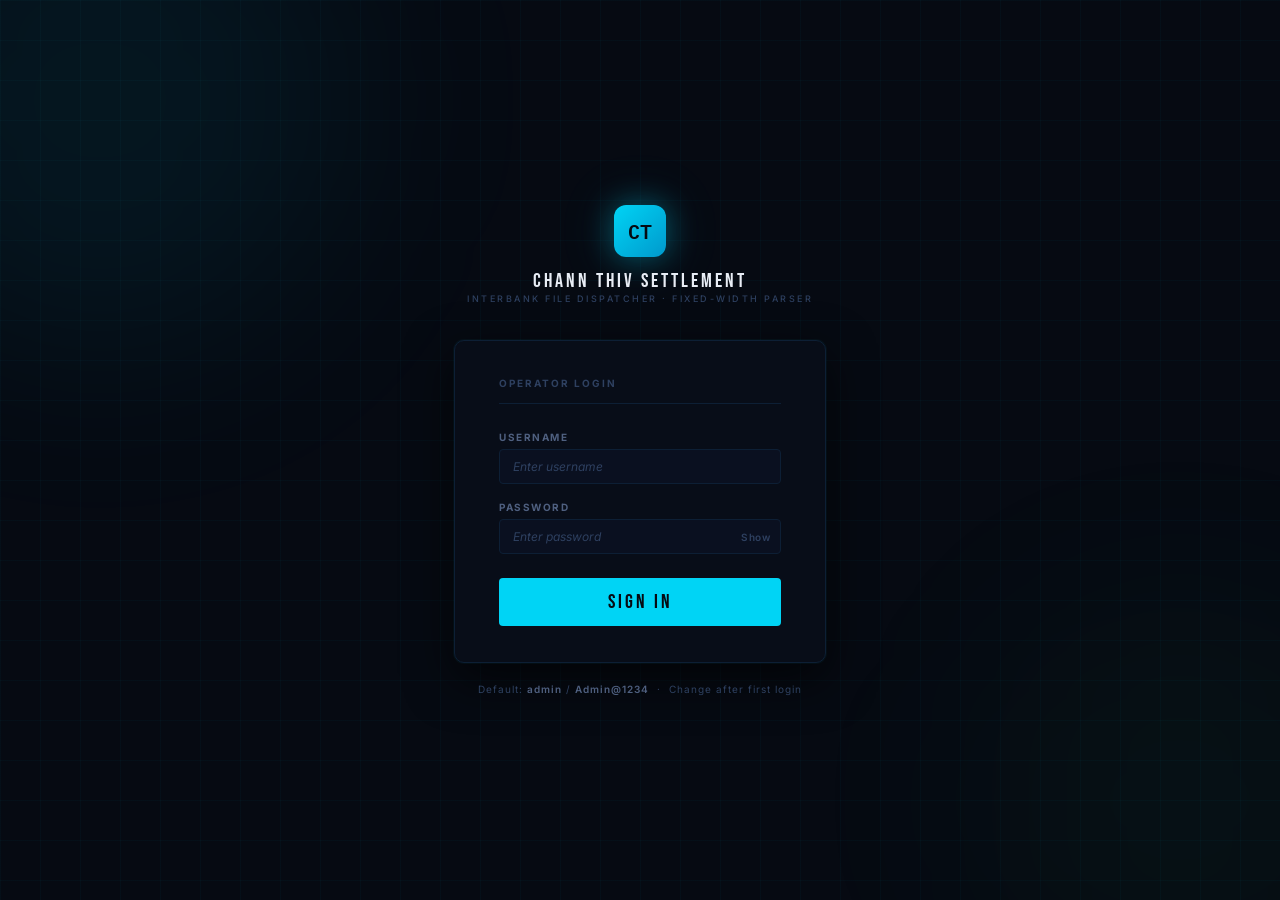
==== commit 0b4393a2: "commit" ====
--- a/index.html
+++ b/index.html
@@ -4,6 +4,18 @@
   <meta charset="UTF-8"/>
   <meta name="viewport" content="width=device-width, initial-scale=1.0"/>
   <title>IFD File Parser — Chann Thiv Settlement</title>
+  <!-- ▼ ADD THIS FIRST — blocks render before redirect -->
+  <script>
+    (function() {
+      try {
+        var s = sessionStorage.getItem('ct_session_v2');
+        if (!s || !JSON.parse(s)) window.location.replace('login.html');
+      } catch(e) {
+        window.location.replace('login.html');
+      }
+    })();
+  </script>
+  <!-- ▲ END AUTH GUARD -->
   <link rel="stylesheet" href="./css/tokens.css"/>
   <link rel="stylesheet" href="./css/base.css"/>
   <link rel="stylesheet" href="./css/components.css"/>
--- a/css/tokens.css
+++ b/css/tokens.css
@@ -94,4 +94,5 @@
   --sidebar-w: 220px;
   --header-h : 56px;
   --taskbar-h: 40px;
+
 }
--- a/css/base.css
+++ b/css/base.css
@@ -13,17 +13,20 @@
   padding: 0;
 }
 
+html {
+  font-size: 16px; /* Base size for rem scaling */
+}
+
 html, body {
   height: 100%;
   overflow: hidden;
   background: var(--bg-base);
   font-family: var(--font-ui);
-  font-size: 13px;
+  font-size: 16px;
   color: var(--text-secondary);
   -webkit-font-smoothing: antialiased;
   -moz-osx-font-smoothing: grayscale;
 }
-
 /* ── Scrollbar ──────────────────────────────────────────────────── */
 ::-webkit-scrollbar          { width: 4px; height: 4px; }
 ::-webkit-scrollbar-track    { background: transparent; }
--- a/css/components.css
+++ b/css/components.css
@@ -192,7 +192,7 @@
 /* Nav dropdown */
 .dd-header {
   display: flex; align-items: center; gap: var(--space-2);
-  padding: var(--space-2) var(--space-4);
+  padding: 7px var(--space-4);   /* ← match nav-item top/bottom padding */
   cursor: pointer;
   user-select: none;
   transition: background var(--ease-fast);
@@ -233,7 +233,7 @@
 /* Nav items */
 .nav-item {
   display: flex; align-items: center; gap: var(--space-2);
-  padding: 7px var(--space-4) 7px 20px;
+  padding: 7px var(--space-4) 7px var(--space-4);  /* ← match dd-header left padding */
   cursor: pointer;
   font-size: 12px; font-weight: 500;
   color: var(--text-tertiary);
